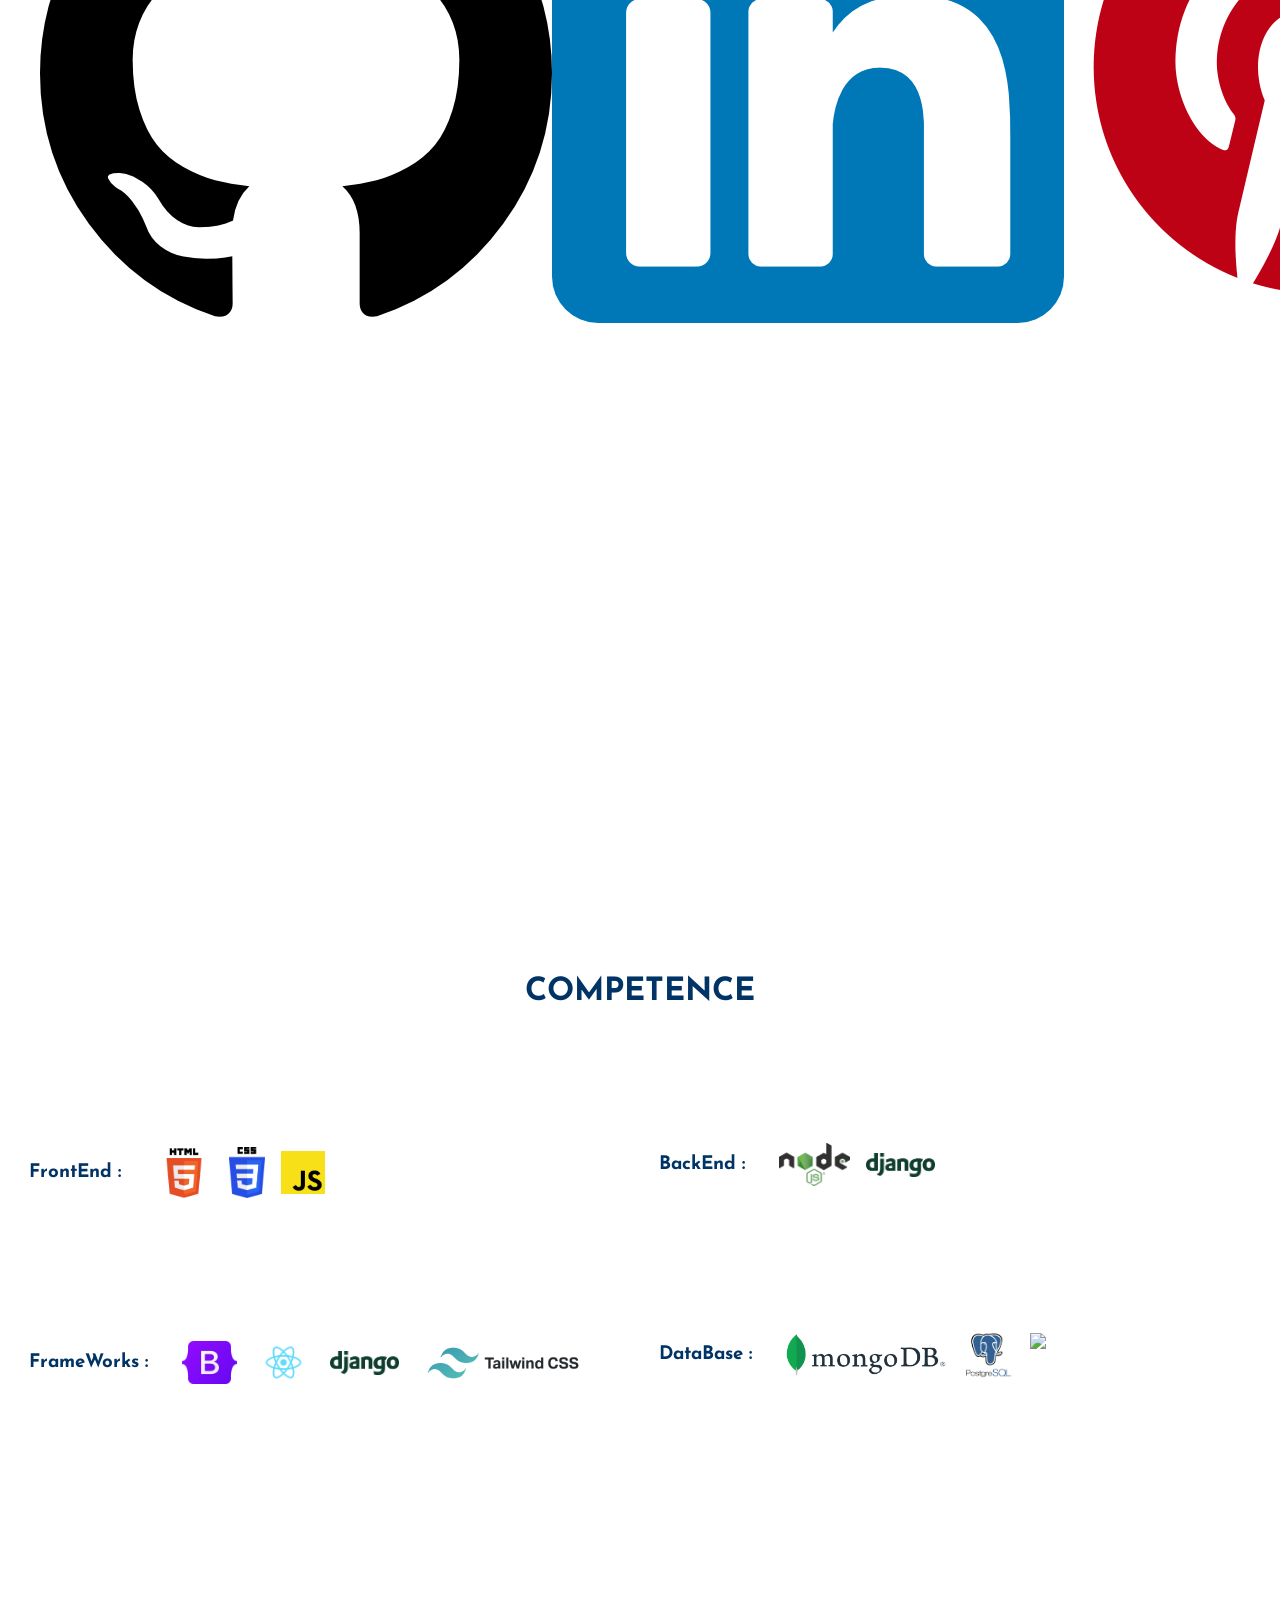
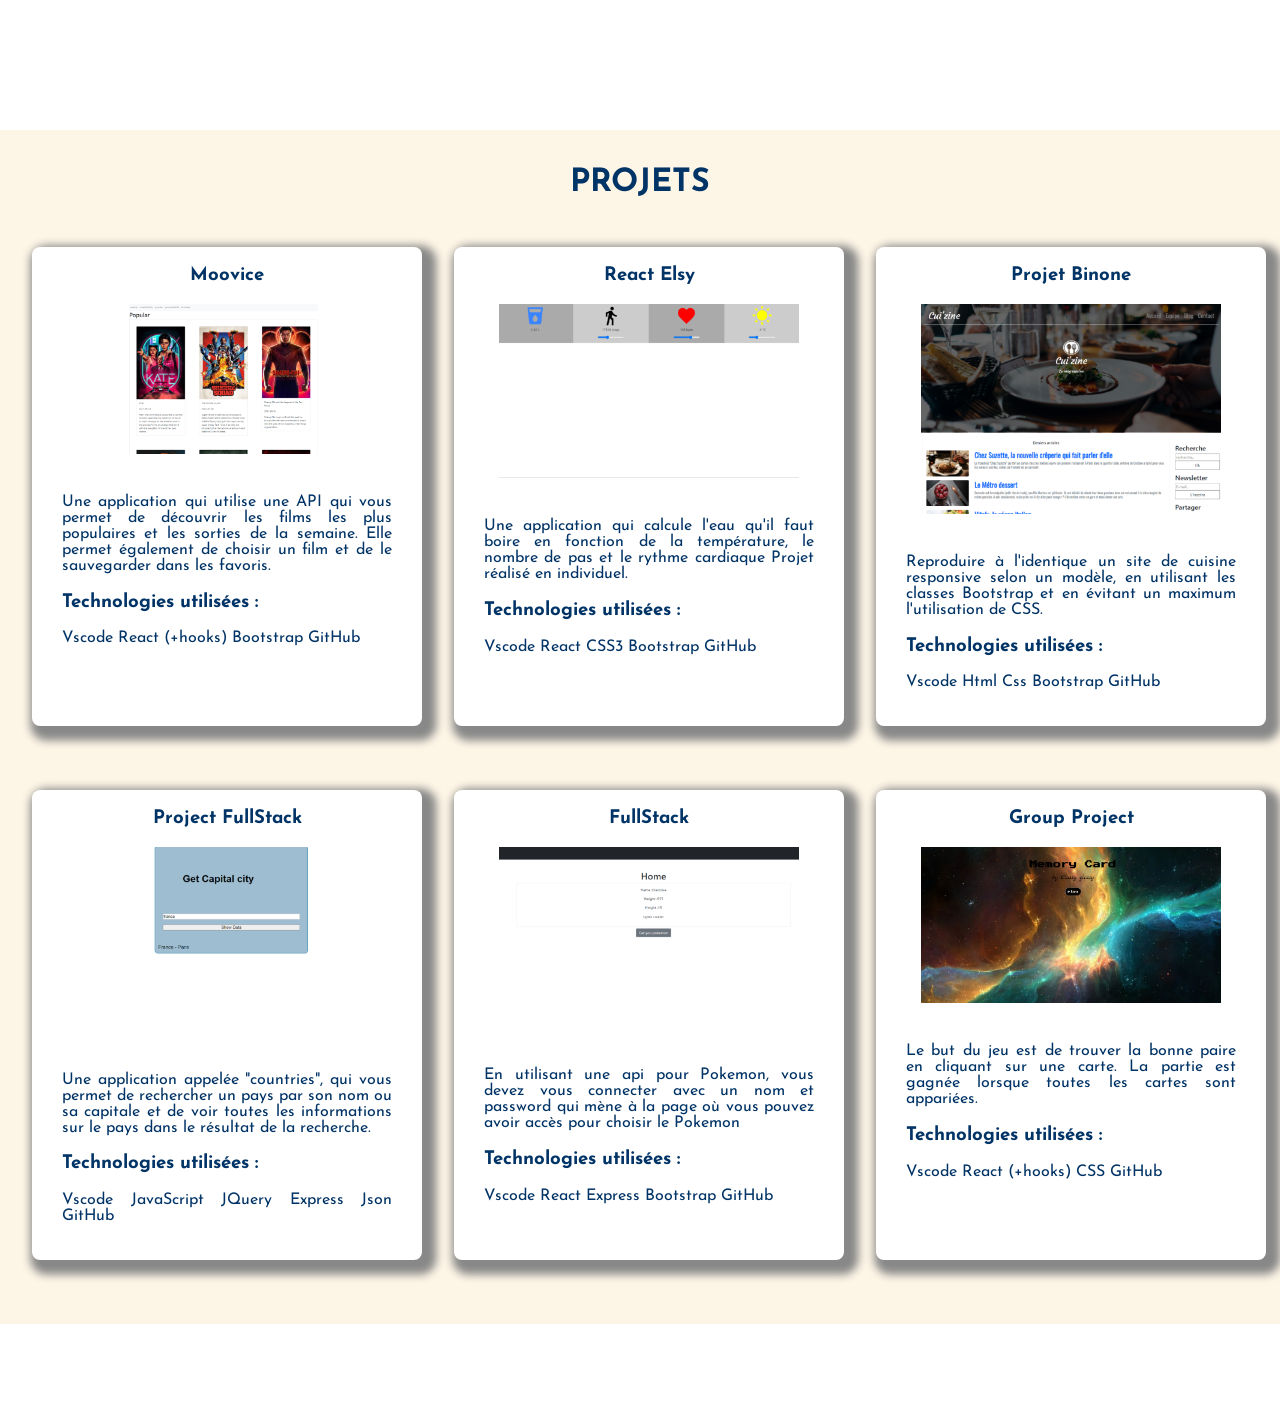
==== index.html @ b0899bab "minwidth reduced" ====
<!DOCTYPE html>
<html lang="fr">
<head>
    <meta charset="UTF-8">
    <meta http-equiv="X-UA-Compatible" content="IE=edge">
    <meta name="viewport" content="width=device-width, initial-scale=1.0">
    <title>Yangchen's portfolio</title>
    <!-- Primary Meta Tags -->
    <meta name="title" content="Tsering Yangchen | Developer, Designer" />
    <meta name="description"
    content="Développeuse web fullstack, Je suis capable de créer une application web, de la mise en place de la base de données et du serveur, jusqu’à la structure de l’interface client." />
    <meta name="keywords"
    content="Développeuse web fullstack, web designer, développeur web, designer, web, frontend développeur, front end, paris, france, tibetan  " />
    <meta http-equiv="Content-Type" content="text/html; charset=utf-8" />
    <meta name="language" content="French" />
    <meta name="author" content="Tsering yangchen" />
    <meta property="og:locale" content="fr" />
  <!-- Links -->
    <link rel="icon" type="image/x-icon" href="/img/logofinal.png">
    <link href="https://fonts.googleapis.com/css2?family=Poppins:wght@100;200;300;400;500;600;700;800;900&display=swap"
    rel="stylesheet">
    <link rel="stylesheet" media="screen and (min-width:769px)" href="style.css">
    <link rel="stylesheet" media="screen and (max-width:490px)" href="mobile.css">
    <link rel="icon" type="favicon-png" href="./logos/y.png">
</head>
<body>
    <div class="container" >

        <section class="profile">
            <div class="right blue">
                <h1>YANGCHEN</h1>   
                <img src="image/yangchen.jpg" alt="profilePicture" />
                <div class="">
                                          
                        <button class="button" onclick="location.href='image/YangchenCVEng.pdf'">CV English</button>
                        <button class="button" onclick="location.href='image/YangchenCVFR.pdf'">CV French</button> 
                </div>
            </div>
            <div class="left">
                <h1>TSERING</h1> 
                <p>Développeuse web fullstack, Je suis capable de créer une application web, de la mise en place de la base de données et du serveur, jusqu’à la structure de l’interface client. Je possède une sensibilité pour le design et parle anglais, français (B1) et tibétain (langue maternelle), anglais et hindi.
                <br /> 
                Si vous avez une opportunité pour moi, je ferai preuve de motivation, de ma capacité à travailler seule ou en groupe et de ma volonté de réussir dans les projets auxquels je m'investie.                    </p>
            </div>
        </section>

        <div class="competence blue">
            <h1>COMPETENCE</h1>
            <div class="flex">
                <div class="flexLeft">
                    <h3>FrontEnd : </h3>
                    <img src="logos/HTML5.png" class="logob">
                    <img src="logos/CSS3.png" class="logom">
                    <img src="logos/JavaScript.png" class="logos">              
                </div>
                <div class="flexRight">
                    <h3>BackEnd : </h3> 
                    <img src="logos/Node js.png" class="logos">
                    <img src="logos/django-logo.png" class="logo">
                </div>
            </div>
            <div class="flex">
                <div class="flexLeft">
                    <h3>FrameWorks : </h3>
                    <img src="logos/Bootstrap.png" class="logos">              
                    <img src="logos/React.png" class="logos">
                    <img src="logos/django-logo.png" class="logo">
                    <img src="logos/tailwind_logo.png" class="logoxl">
                </div>
                <div class="flexRight">
                    <h3>DataBase :</h3>
                    <img src="logos/MongoDB_Logo.png" class="logos">
                    <img src="logos/LogoPostgreSql.png" class="logob">
                    <img src="logos/Sqlite_banner.gif" class="logos">
                </div>
            </div>
        </div>
    
        <div class="projects blue">
            <h1>PROJETS</h1>
            <div class="row1 flex">
                <div class="card">
                    <h3>Moovice</h3>
                    <a href="https://github.com/yangchent/digitous_react/tree/master/chapter-6/moovice">
                        <img src="projects/moovice.png" >
                    </a>
                    <div class="cardText">
                        <p> Une application qui utilise une API qui vous permet de découvrir les films les plus populaires et les sorties de la semaine. Elle permet également de choisir un film et de le sauvegarder dans les favoris.
                        <h3>Technologies utilisées :</h3>  Vscode React (+hooks) Bootstrap GitHub</p>
                    </div>
                </div >
                <div class="card">
                    <h3>React Elsy</h3>
                    <a href="https://github.com/yangchent/digitous_react/tree/master/Elsy">
                        <img src="projects/Elsy.png">
                    </a>
                    <div class="cardText">
                        <p>Une application qui calcule l'eau qu'il faut boire en fonction de la température, le nombre de pas et le rythme cardiaque
                        Projet réalisé en individuel.
                        <h3>Technologies utilisées :</h3>Vscode React CSS3 Bootstrap GitHub </p>
                    </div>
                </div>
                <div class="card">
                    <h3>Projet Binone</h3>
                    <a href="https://github.com/yangchent/konexio-Cuisine">
                        <img src="projects/cuizine.png">
                    </a>
                    <div class="cardText">
                        <p> Reproduire à l'identique un site de cuisine responsive selon un modèle, en utilisant les classes Bootstrap et en évitant un maximum l'utilisation de CSS.
                        <h3>Technologies utilisées :</h3> Vscode Html Css Bootstrap GitHub
                        </p>
                    </div>
                </div>
            </div>
            <div class="row1 flex">
                <div class="card">
                    <h3>Project FullStack</h3>
                    <a href="https://github.com/yangchent/digitous_react/tree/master/chapter_05/countries">
                        <img src="projects/fullstack.png" >
                    </a>
                    <div class="cardText">
                        <p> Une application appelée "countries", qui vous permet de rechercher un pays par son nom ou sa capitale et de voir toutes les informations sur le pays dans le résultat de la recherche.
                        <h3>Technologies utilisées :</h3>Vscode JavaScript JQuery Express Json GitHub </p>
                    </div>
                </div >
                <div class="card">
                    <h3>FullStack</h3>
                    <a href="https://github.com/yangchent/digitous_react/tree/master/poke-context">
                        <img src="projects/pokemon.png" >
                    </a>
                    <div class="cardText">
                        <p> En utilisant une api pour Pokemon, vous devez vous connecter avec un nom et password qui mène à la page où vous pouvez avoir accès pour choisir le Pokemon<h3>Technologies utilisées :</h3>Vscode React Express Bootstrap GitHub </p>
                    </div>
                </div>
                <div class="card">
                    <h3>Group Project</h3>
                    <a href="https://github.com/yangchent/MemoryGame">
                        <img src="projects/g1a.png">
                    </a>
                    <div class="cardText">
                        <p> Le but du jeu est de trouver la bonne paire en cliquant sur une carte. La partie est gagnée lorsque toutes les cartes sont appariées.
                        <h3>Technologies utilisées :</h3> Vscode React (+hooks) CSS GitHub</p>
                
                    </div>  
                </div>
            </div>
        </div>
        <footer>
            <ul class="flex">
                <li><a href="https://github.com/yangchent" ><img src="logos/gitHub.png" class="logoFooter"></a></li>
                <li><a href="https://www.linkedin.com/in/tyangchen/" ><img src="logos/Linkedin.png" class="logoFooter"></a></li>
                <li><a href="https://www.pinterest.fr/gyachungriom/_saved/" ><img src="logos/Pinterest.png" class="logoFooter"></a></li>
                <li><a href="https://www.youtube.com/channel/UCDO0JijqJvPrCVNKleCG0oA" ><img src="logos/youtube.png" class="logoFooter"></a></li>
            </ul>
        </footer>   
    </div> 
</body>
</html>
---- style.css ----
@import url('https://fonts.googleapis.com/css2?family=Josefin+Sans&display=swap');

body{
    margin: 0;
    font-family: 'Josefin Sans', sans-serif;
}
.blue{
    color:#003366;
}
.flex{
    display: flex;
}
/*Main container*/
.container{
   padding: 0;
} 
section h1{
    font-size: 3.8em;
}
/*page head*/
.profile{
    min-height: 100vh;
    display: flex;
    justify-content: center;
} 
/* yangchen */
.right{
    padding: 30px 0 30px 0;
    width: 50%;
    background: #fdf5e6;
    text-align: end;
}
.profile img{
    margin:4em 0 3em 6em;
    position: relative;
    right: 200px;
    width:142px;
    height:150px;
    border-radius: 80px; 
    border-radius: 999px;
    box-shadow: 
    rgba(78, 77, 77, 0.287) 0px 54px 55px,  
    rgba(68, 67, 67, 0.109) 0px -12px 30px,  
    rgba(0, 0, 0, 0.12) 0px 4px 6px, 
    rgba(0, 0, 0, 0.185) 0px 12px 13px, 
    rgba(0, 0, 0, 0.20) 0px -3px 5px;
}
button{
    margin-right: 1em;
    padding: 0.5em;
    background-color: #fdf5e6;
    color:#003366;
    border-radius: .5em;
    border-color: #003366;
    position: relative;
    right: 150px;
    cursor: pointer;
}
.button:hover {
    background-color: #003366;
    color:#fdf5e6;
}
/*tsering*/
.left{
    padding: 30px 0 30px 0;
    color: #fdf5e6;
    width: 50%;
    background: #003366;
}
.left p{
    margin:4em 0 3em 6em;
    padding: 3em;
    line-height: 1.8em;
}  

/*competences content*/
.competence{
    margin: 50px 5px 50px 5px;
    padding: 5px;
    text-align: center;
    min-height: 80vh;
}
.competence h3{
    padding: 1em;

}
.flexLeft{
    display: flex;
    align-items: center;
    padding: 6em 0 0 0;
    width:50%;
}
.flexRight{
    display: flex;
    align-items: center;
    padding: 5em 0 0 0;
    width:50%;
}
.logo{
    padding-left: 1em;
    height: 1.5em;
}
.logos{
    padding-left: 1em;
    height: 2.7em;
}
.logom{
    padding-left: 1em;
    height: 3.2em
}
.logob{
    padding-left: 1em;
    height: 3.6em;
}
.logoxl{
    padding-left: 1em;
    height:5.5em;
}
/*Projects*/
.projects{
    padding: 1em;
    text-align: center;
    margin-bottom: 6em;
    background: #fdf5e6;
}
.row1{
  margin: 2em 0;
}
.card{
    width: 400px;
    box-shadow: .4em .4em .5em .5em #888888;
    margin: 1em;
    border-radius: 8px;
    background: #fff;
}
.card img{
    width: 300px;
}
.cardText{
    width: 330px;
    padding: 20px;
    text-align: justify;
    margin: 0 10px;
}
span{
    font-weight: bold;
    line-break: auto ;
}
/*footer*/
footer {
    position: fixed;
    bottom: 0;
    width: 100%;
    background-color:#fff;
    color: white;
  }
---- mobile.css ----
@import url('https://fonts.googleapis.com/css2?family=Josefin+Sans&display=swap');

body{
    margin: 0;
    font-family: 'Josefin Sans', sans-serif;
    font-size: small;
}
.blue{
    color:#003366;
}
.flex{
    display: flex;
}
.center{
    display: flex;
    justify-content: center;
}
/*Main container*/
.container{
   padding: 0;
} 
h1{
    font-size: 1.6em;
}
/*page head*/
.profile{
    min-height: 100vh;
    display: flex;
} 
/* yangchen */
.right{
    width: 50%;
    background: #fdf5e6;
    text-align: end;
}
.profile img{
    display:flex;
    justify-content: center;
    margin-bottom: 2em;
    width:125px;
    height:130px;
    border-radius: 80px; 
    border-radius: 999px;
    box-shadow: 
    rgba(78, 77, 77, 0.287) 0px 54px 55px,  
    rgba(68, 67, 67, 0.109) 0px -12px 30px,  
    rgba(0, 0, 0, 0.12) 0px 4px 6px, 
    rgba(0, 0, 0, 0.185) 0px 12px 13px, 
    rgba(0, 0, 0, 0.20) 0px -3px 5px;
}
button{
    margin: .5em;
    padding: 0.5em;
    background-color: #fdf5e6;
    color:#003366;
    border-radius: .5em;
    border-color: #003366;
    position: relative;
    cursor: pointer;
}
.button:hover {
    background-color: #003366;
    color:#fdf5e6;
}
/*tsering*/
.left{
    color: #fdf5e6;
    width: 50%;
    background: #003366;
}
.left p{
    margin:1em;
    padding: .5em;
    line-height: 1.8em;
}  

/*competences content*/
.competence{
    margin: 1em 0.5em;
    padding: 0.2em;
    text-align: center;
    min-height: 80vh;
}
.competence h3{
    padding: 1em;
}
.flexLeft{
    padding: 1em 0 0 0;
}
.flexRight{
    padding: 1em 0 0 0;   
}
.logoFooter{
    padding-left: 1em;
    height: 1.5em;
}
.logo{
    padding-left:  0.5em;
    height: 1.3em;
}
.logos{
    padding-left:  0.5em;
    height: 1.9em;
}
.logom{
    padding-left: 0.5em;
    height: 2em
}
.logob{
    padding-left: 0.5em;
    height: 2.8em;
}
.logoxl{
    padding-left: 0.5em;
    height:5em;
}
/*Projects*/
.projects{
    text-align: center;
    margin-bottom: 1.5em;
    padding: .5em;
    background: #fdf5e6;
}
.row1{
  margin: 1em 0;
  flex-direction: column;
}
.card{
    width: 300px;
    box-shadow: .3em .3em .2em .2em #888888;
    margin: 0.6em;
    border-radius: 1em;
    background: #fff;
}
.card img{
    width: 250px;
}
.cardText{
    width: 260px;
    padding: 20px;
    text-align: justify;
    margin: 0 10px;
}
span{
    font-weight: bold;
    line-break: auto ;
}
/*footer*/
footer {
    position: fixed;
    bottom: 0;
    width: 100%;
    background-color:#fff;
    color: white;
  }
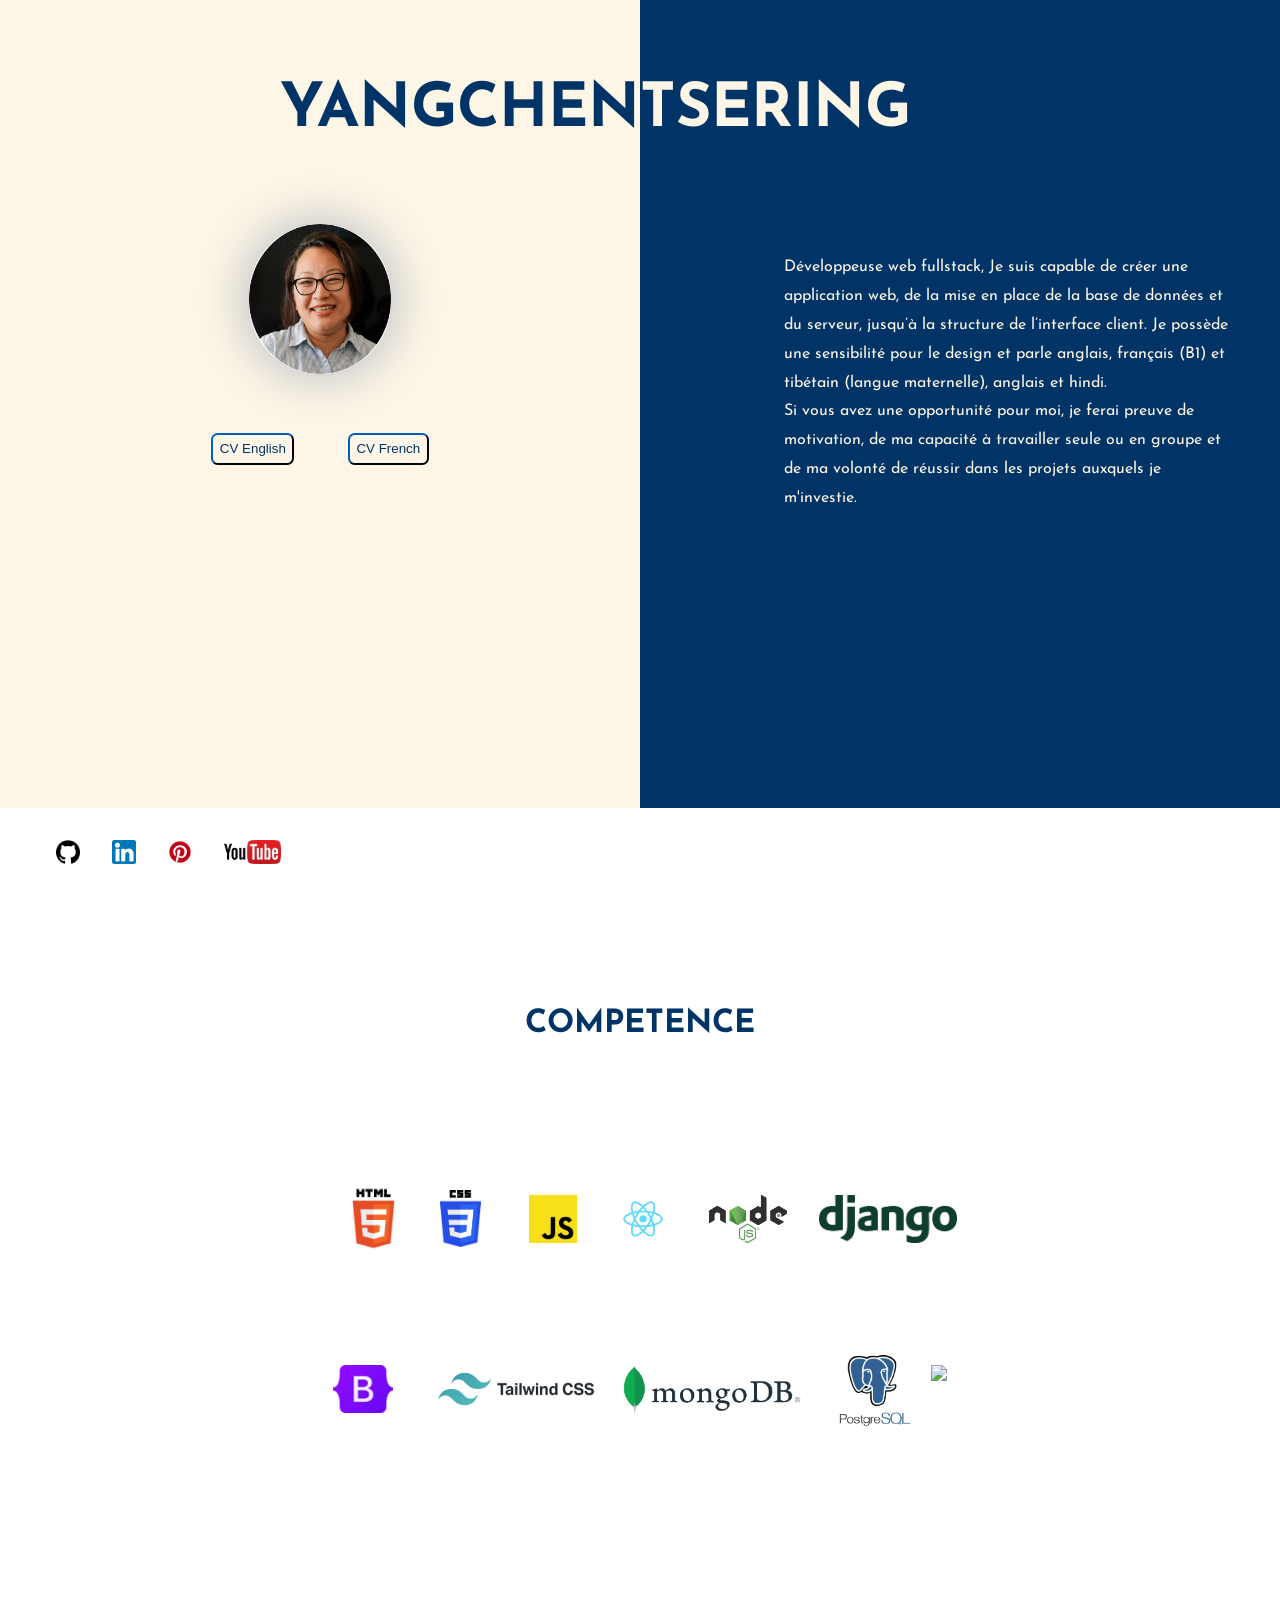
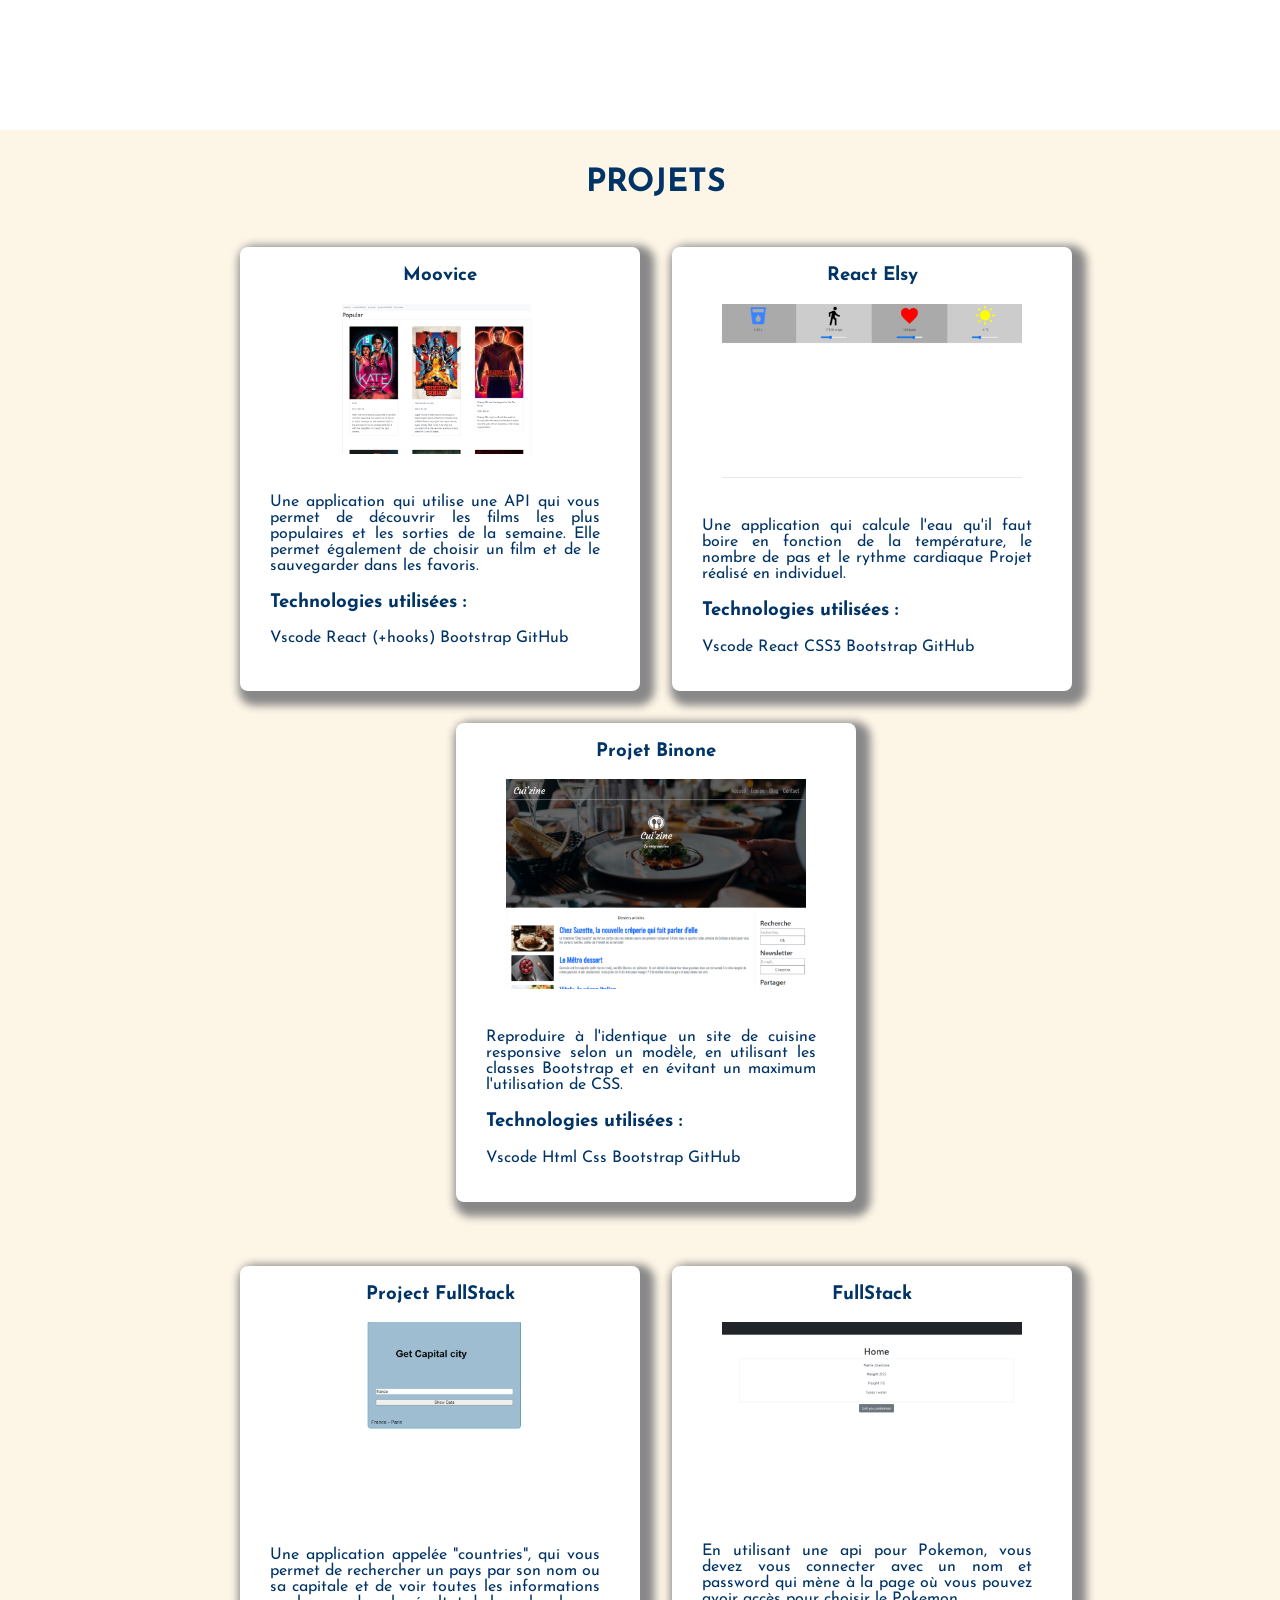
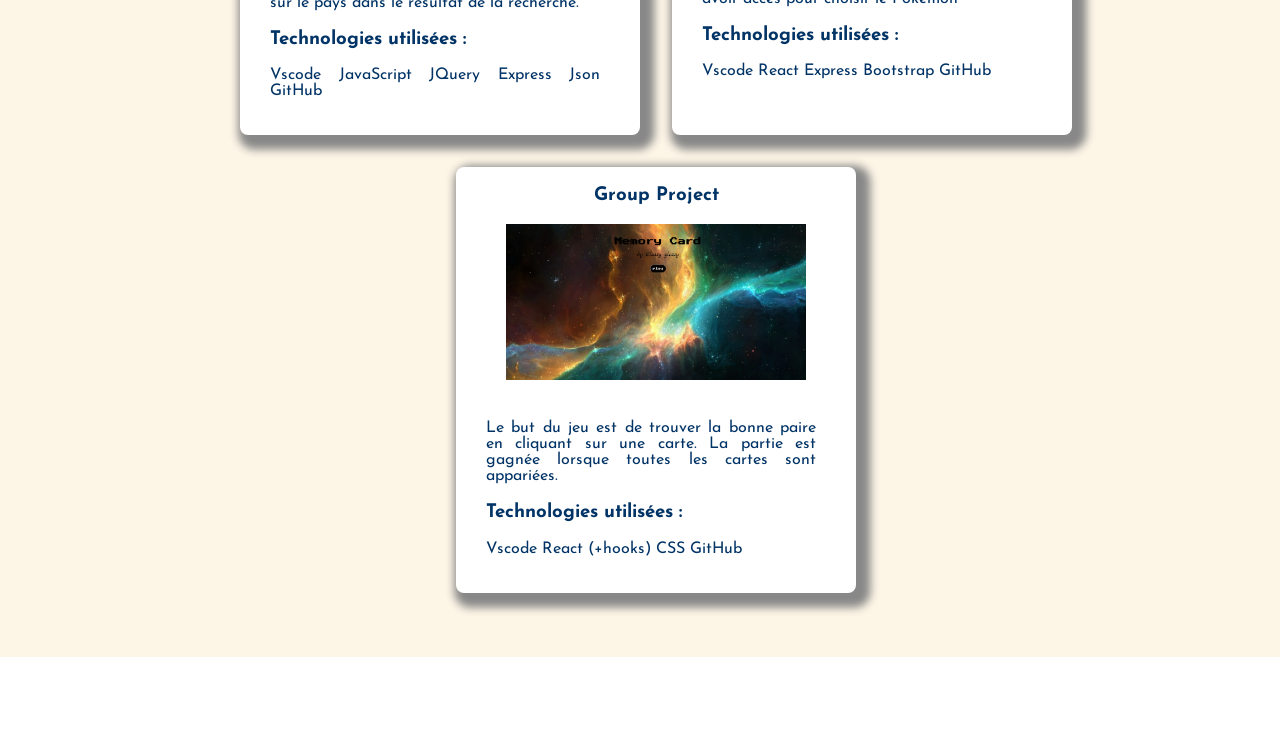
==== commit 13467b0c: "tablet css added and updates on alignments" ====
--- a/index.html
+++ b/index.html
@@ -19,8 +19,10 @@
     <link rel="icon" type="image/x-icon" href="/img/logofinal.png">
     <link href="https://fonts.googleapis.com/css2?family=Poppins:wght@100;200;300;400;500;600;700;800;900&display=swap"
     rel="stylesheet">
-    <link rel="stylesheet" media="screen and (min-width:769px)" href="style.css">
+    <link rel="stylesheet" media="screen and (min-width:767px)" href="style.css">
+    <link rel="stylesheet" media="screen and (max-width:767px)" href="tablet.css">
     <link rel="stylesheet" media="screen and (max-width:490px)" href="mobile.css">
+    
     <link rel="icon" type="favicon-png" href="./logos/y.png">
 </head>
 <body>
@@ -28,9 +30,11 @@
 
         <section class="profile">
             <div class="right blue">
-                <h1>YANGCHEN</h1>   
+                <h1>YANGCHEN</h1>  
+                <div class="center">
                 <img src="image/yangchen.jpg" alt="profilePicture" />
-                <div class="">
+                </div> 
+                <div class="center">
                                           
                         <button class="button" onclick="location.href='image/YangchenCVEng.pdf'">CV English</button>
                         <button class="button" onclick="location.href='image/YangchenCVFR.pdf'">CV French</button> 
@@ -46,33 +50,22 @@
 
         <div class="competence blue">
             <h1>COMPETENCE</h1>
-            <div class="flex">
-                <div class="flexLeft">
-                    <h3>FrontEnd : </h3>
-                    <img src="logos/HTML5.png" class="logob">
-                    <img src="logos/CSS3.png" class="logom">
-                    <img src="logos/JavaScript.png" class="logos">              
-                </div>
-                <div class="flexRight">
-                    <h3>BackEnd : </h3> 
-                    <img src="logos/Node js.png" class="logos">
-                    <img src="logos/django-logo.png" class="logo">
-                </div>
+
+            <div class="flexitems center">
+                <img src="logos/HTML5.png" class="logob">
+                <img src="logos/CSS3.png" class="logocss">
+                <img src="logos/JavaScript.png" class="logos">       
+                <img src="logos/React.png" class="logos">
+                <img src="logos/Node js.png" class="logos">
+                <img src="logos/django-logo.png" class="logodjango">
             </div>
-            <div class="flex">
-                <div class="flexLeft">
-                    <h3>FrameWorks : </h3>
-                    <img src="logos/Bootstrap.png" class="logos">              
-                    <img src="logos/React.png" class="logos">
-                    <img src="logos/django-logo.png" class="logo">
-                    <img src="logos/tailwind_logo.png" class="logoxl">
-                </div>
-                <div class="flexRight">
-                    <h3>DataBase :</h3>
-                    <img src="logos/MongoDB_Logo.png" class="logos">
-                    <img src="logos/LogoPostgreSql.png" class="logob">
-                    <img src="logos/Sqlite_banner.gif" class="logos">
-                </div>
+
+            <div class="flexitems center">
+                <img src="logos/Bootstrap.png" class="logos">              
+                <img src="logos/tailwind_logo.png" class="logoxl">
+                <img src="logos/MongoDB_Logo.png" class="logos">
+                <img src="logos/LogoPostgreSql.png" class="logoxl">
+                <img src="logos/Sqlite_banner.gif" class="logos">
             </div>
         </div>
     
--- a/style.css
+++ b/style.css
@@ -9,6 +9,10 @@
 }
 .flex{
     display: flex;
+}
+.center{
+    display: flex;
+    justify-content: center;
 }
 /*Main container*/
 .container{
@@ -31,29 +35,21 @@
     text-align: end;
 }
 .profile img{
-    margin:4em 0 3em 6em;
-    position: relative;
-    right: 200px;
+    margin:2em;
     width:142px;
     height:150px;
     border-radius: 80px; 
     border-radius: 999px;
-    box-shadow: 
-    rgba(78, 77, 77, 0.287) 0px 54px 55px,  
-    rgba(68, 67, 67, 0.109) 0px -12px 30px,  
-    rgba(0, 0, 0, 0.12) 0px 4px 6px, 
-    rgba(0, 0, 0, 0.185) 0px 12px 13px, 
-    rgba(0, 0, 0, 0.20) 0px -3px 5px;
+    box-shadow: 0 0 50px #adb5bd;
 }
 button{
-    margin-right: 1em;
+    margin: 2em;
     padding: 0.5em;
     background-color: #fdf5e6;
     color:#003366;
     border-radius: .5em;
     border-color: #003366;
     position: relative;
-    right: 150px;
     cursor: pointer;
 }
 .button:hover {
@@ -80,44 +76,42 @@
     text-align: center;
     min-height: 80vh;
 }
-.competence h3{
+.competence h1{
     padding: 1em;
+}
+.flexitems{
+    padding-top: 4rem;
+    align-items: center;
+ }
 
+.logodjango{
+    padding-left: 1em;
+    height: 3em;
 }
-.flexLeft{
-    display: flex;
-    align-items: center;
-    padding: 6em 0 0 0;
-    width:50%;
-}
-.flexRight{
-    display: flex;
-    align-items: center;
-    padding: 5em 0 0 0;
-    width:50%;
-}
-.logo{
-    padding-left: 1em;
+.logoFooter{
+    margin: 1em;
     height: 1.5em;
 }
 .logos{
-    padding-left: 1em;
-    height: 2.7em;
+    margin: 1em;
+    height: 3em;
 }
-.logom{
-    padding-left: 1em;
-    height: 3.2em
+.logocss{
+    margin: 2em;
+    height: 3.6em;
 }
 .logob{
     padding-left: 1em;
-    height: 3.6em;
+    height: 4.3em;
 }
 .logoxl{
-    padding-left: 1em;
-    height:5.5em;
+    margin-left: 1em;
+    height:5.7em;
 }
+
 /*Projects*/
 .projects{
+    width: 100%;
     padding: 1em;
     text-align: center;
     margin-bottom: 6em;
@@ -125,6 +119,8 @@
 }
 .row1{
   margin: 2em 0;
+  justify-content: center;
+  flex-wrap: wrap;
 }
 .card{
     width: 400px;
--- a/tablet.css
+++ b/tablet.css
@@ -0,0 +1,150 @@
+@import url('https://fonts.googleapis.com/css2?family=Josefin+Sans&display=swap');
+
+body{
+    margin: 0;
+    font-family: 'Josefin Sans', sans-serif;
+    font-size: small;
+}
+.blue{
+    color:#003366;
+}
+.flex{
+    display: flex;
+}
+.center{
+    display: flex;
+    justify-content: center;
+    left: auto;
+    right:auto;
+}
+/*Main container*/
+.container{
+   padding: 0;
+} 
+h1{
+    font-size: 1.6em;
+}
+/*page head*/
+.profile{
+    min-height: 100vh;
+    display: flex;
+} 
+/* yangchen */
+.right{
+    width: 50%;
+    background: #fdf5e6;
+    text-align: end;
+}
+.profile img{
+    margin: 3em 0;
+    width:125px;
+    height:130px;
+    border-radius: 80px; 
+    border-radius: 999px;
+    box-shadow: 0 0 50px #adb5bd;
+}
+button{
+    margin: .5em;
+    padding: 0.5em;
+    background-color: #fdf5e6;
+    color:#003366;
+    border-radius: .5em;
+    border-color: #003366;
+    position: relative;
+    cursor: pointer;
+}
+.button:hover {
+    background-color: #003366;
+    color:#fdf5e6;
+}
+/*tsering*/
+.left{
+    color: #fdf5e6;
+    width: 50%;
+    background: #003366;
+}
+.left p{
+    margin:1em;
+    padding: .5em;
+    line-height: 1.8em;
+}  
+
+/*competences content*/
+.competence{
+    margin: 1em 0.5em;
+    padding: 0.2em;
+    text-align: center;
+    min-height: 80vh;
+}
+.competence h1{
+    padding: 2em;
+}
+.flexitems{
+   padding-top: 2rem;
+   align-items: center;
+}
+
+.logoFooter{
+    padding-left: 1em;
+    height: 1.5em;
+}
+.logodjango{
+    padding-left:  1em;
+    height: 2.5em;
+}
+.logos{
+    padding-left:  1em;
+    height: 3em;
+}
+.logocss{
+    padding-left: 1.4em;
+    height: 3.6em;
+}
+.logob{
+    padding-left: 1em;
+    height: 4em;
+}
+.logoxl{
+    padding-left: 1em;
+    height:5.6em;
+}
+/*Projects*/
+.projects{
+    text-align: center;
+    margin-bottom: 1.5em;
+    padding: .5em;
+    background: #fdf5e6; 
+}
+.row1{
+    margin: 2em 0;
+    justify-content: center;
+    flex-wrap: wrap;
+  }
+.card{
+    width: 300px;
+    box-shadow: .3em .3em .2em .2em #888888;
+    margin: 0.6em;
+    border-radius: 1em;
+    background: #fff;
+}
+.card img{
+    width: 250px;
+}
+.cardText{
+    width: 260px;
+    padding: 20px;
+    text-align: justify;
+    margin: 0 10px;
+}
+span{
+    font-weight: bold;
+    line-break: auto ;
+}
+/*footer*/
+footer {
+    position: fixed;
+    bottom: 0;
+    width: 100%;
+    background-color:#fff;
+    color: white;
+  }
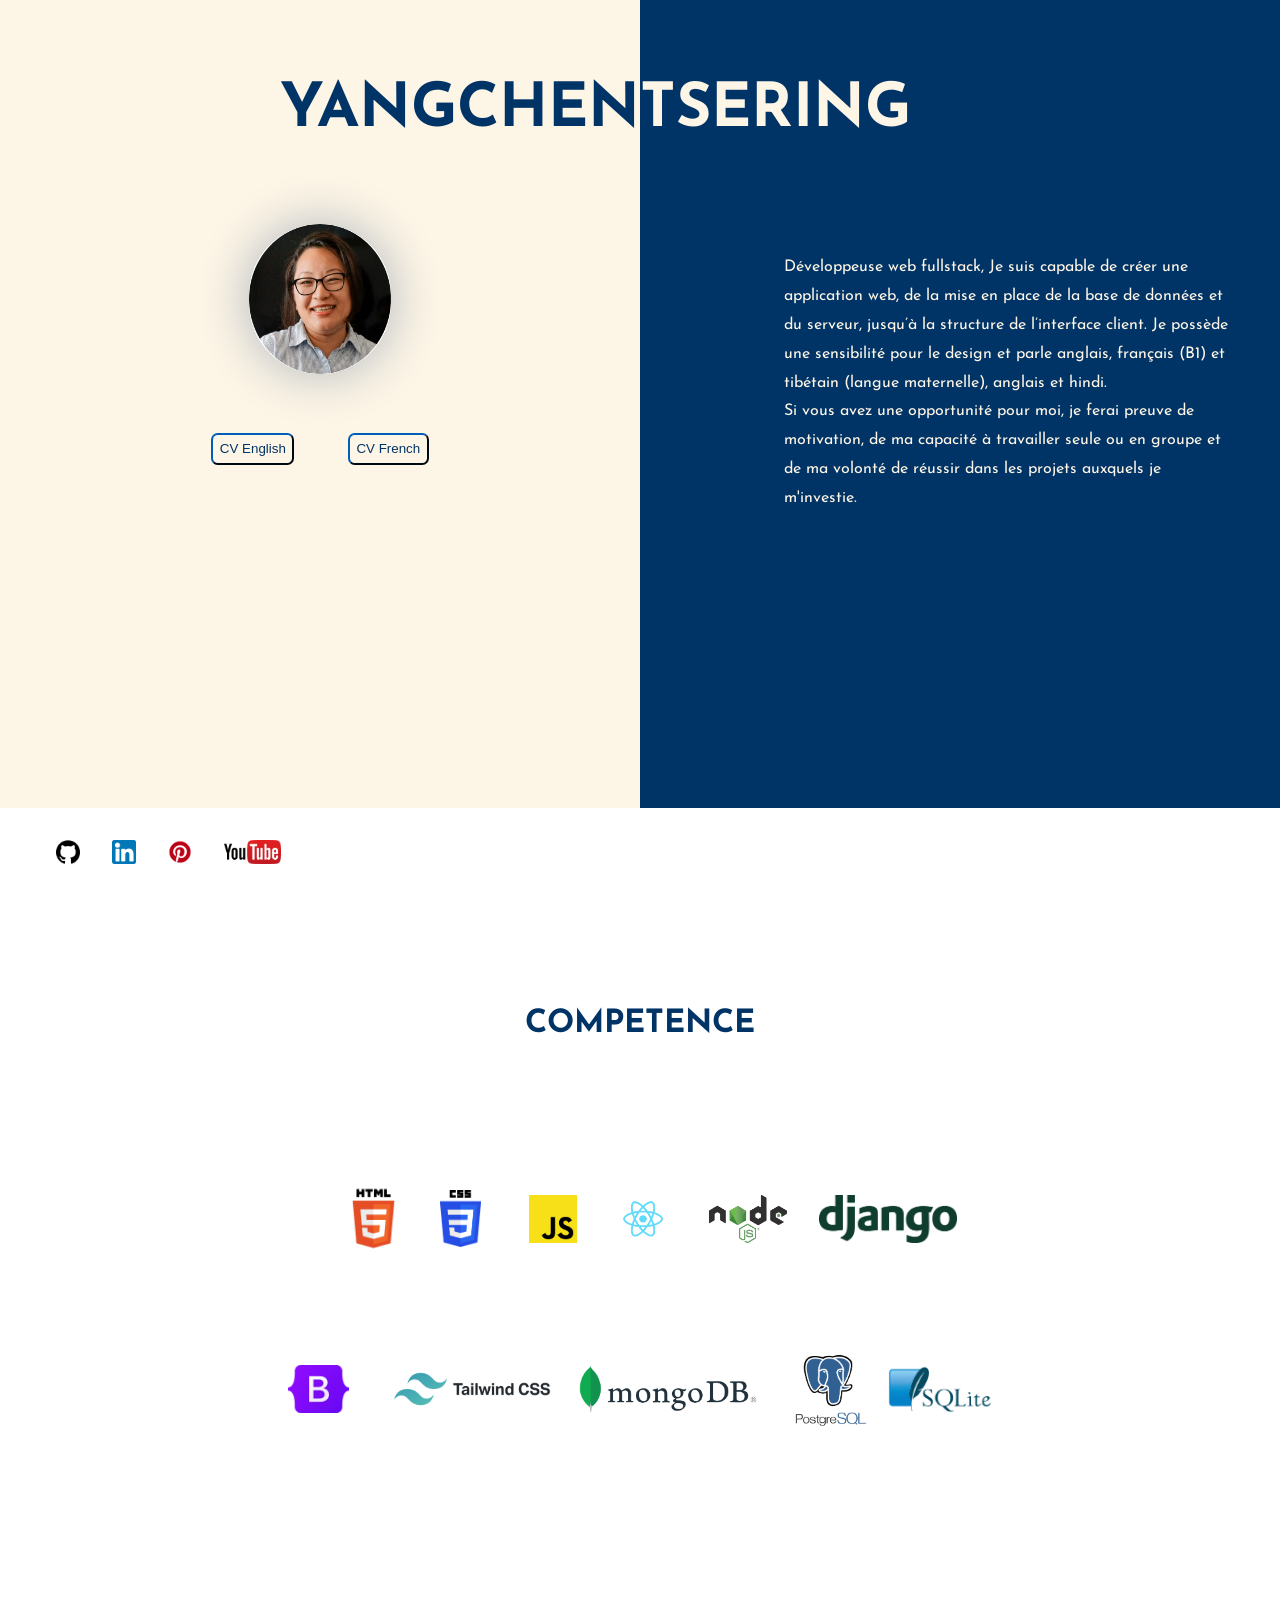
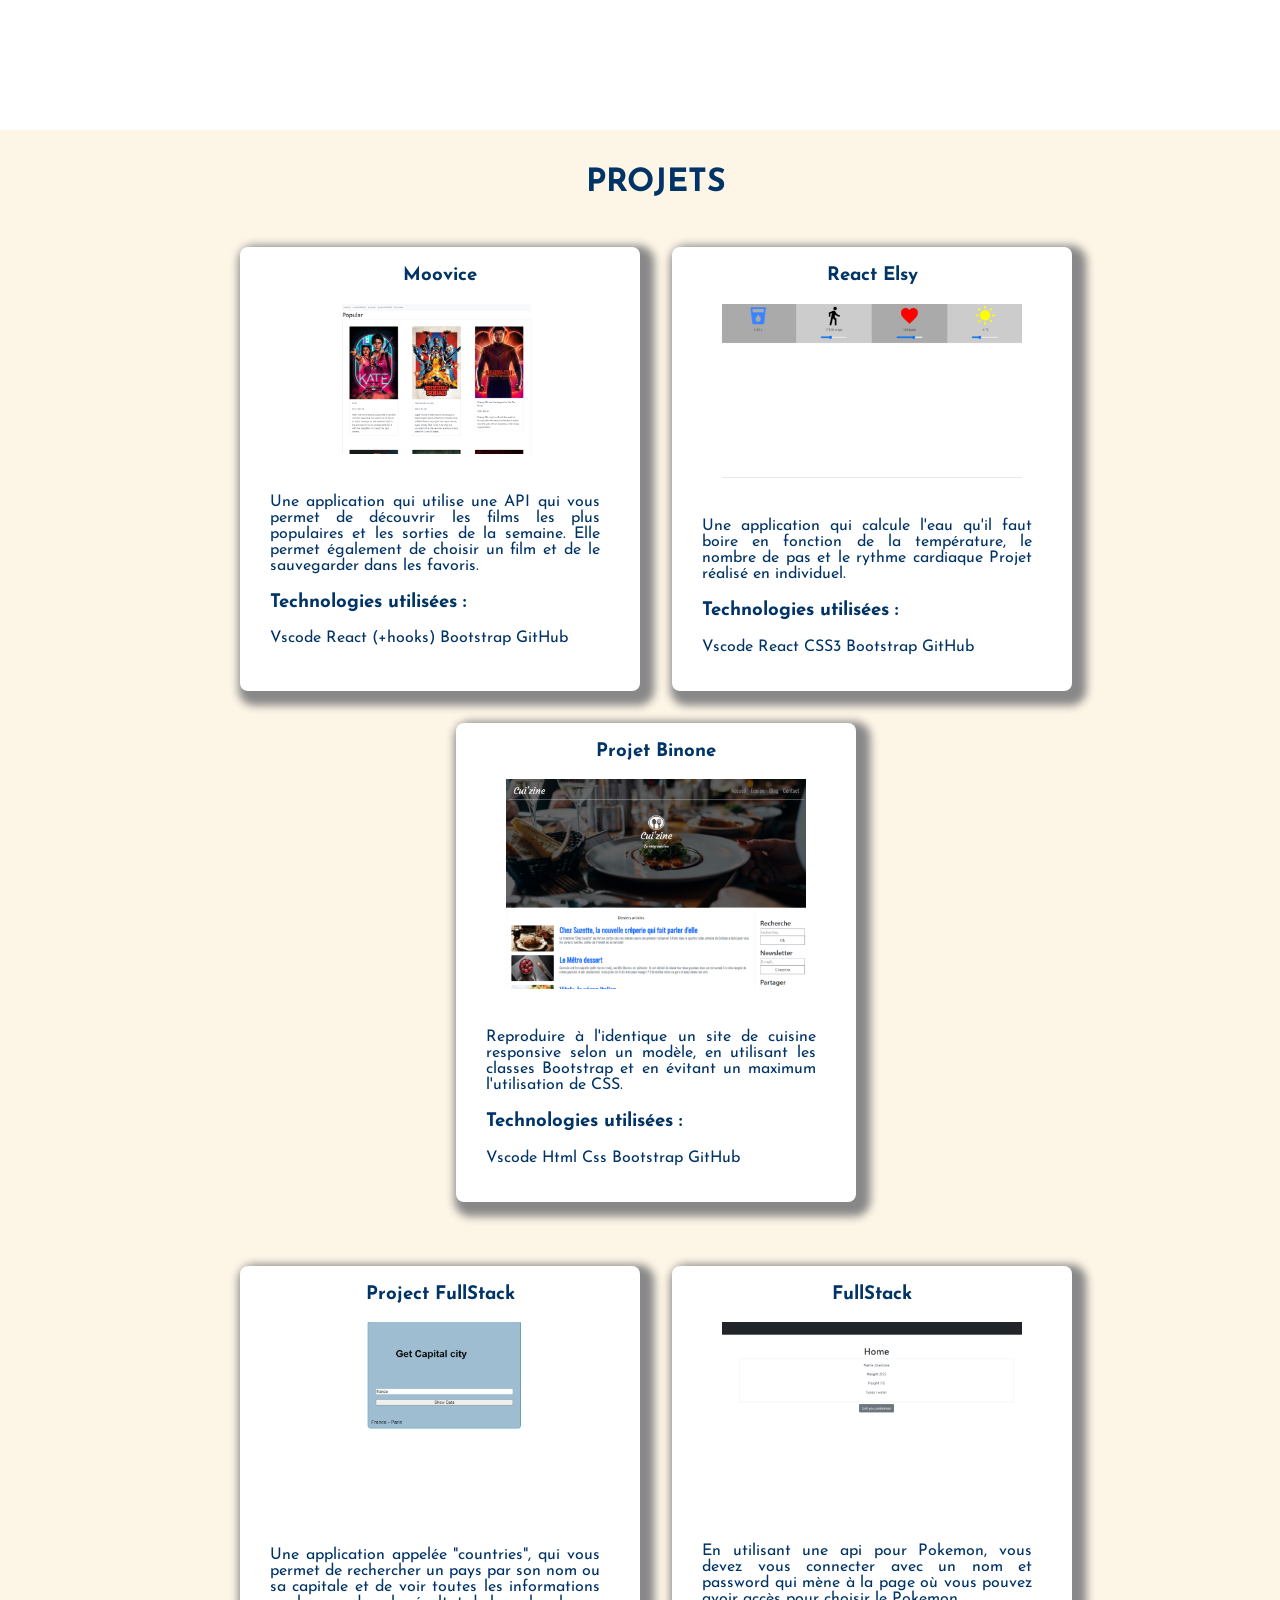
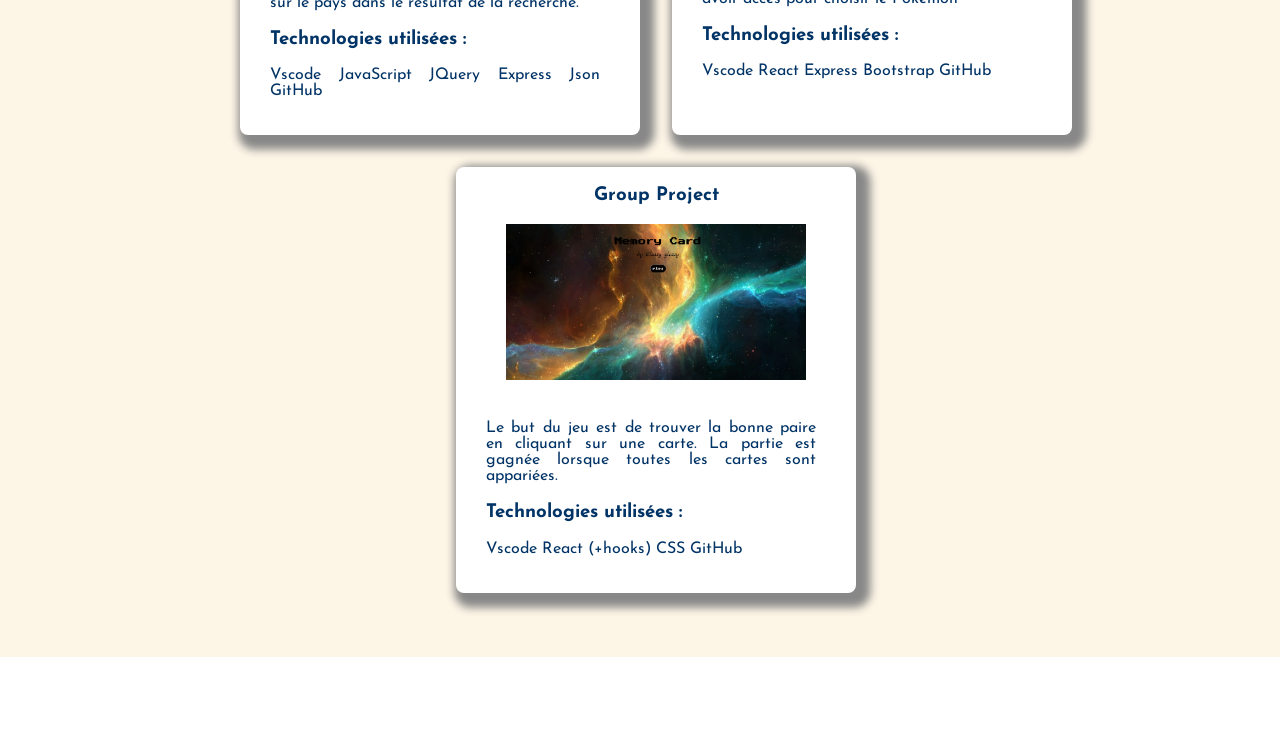
==== commit 020d52f2: "sqlite logo fixed" ====
--- a/index.html
+++ b/index.html
@@ -65,7 +65,7 @@
                 <img src="logos/tailwind_logo.png" class="logoxl">
                 <img src="logos/MongoDB_Logo.png" class="logos">
                 <img src="logos/LogoPostgreSql.png" class="logoxl">
-                <img src="logos/Sqlite_banner.gif" class="logos">
+                <img src="logos/sqlite_banner.gif" class="logos">
             </div>
         </div>
     
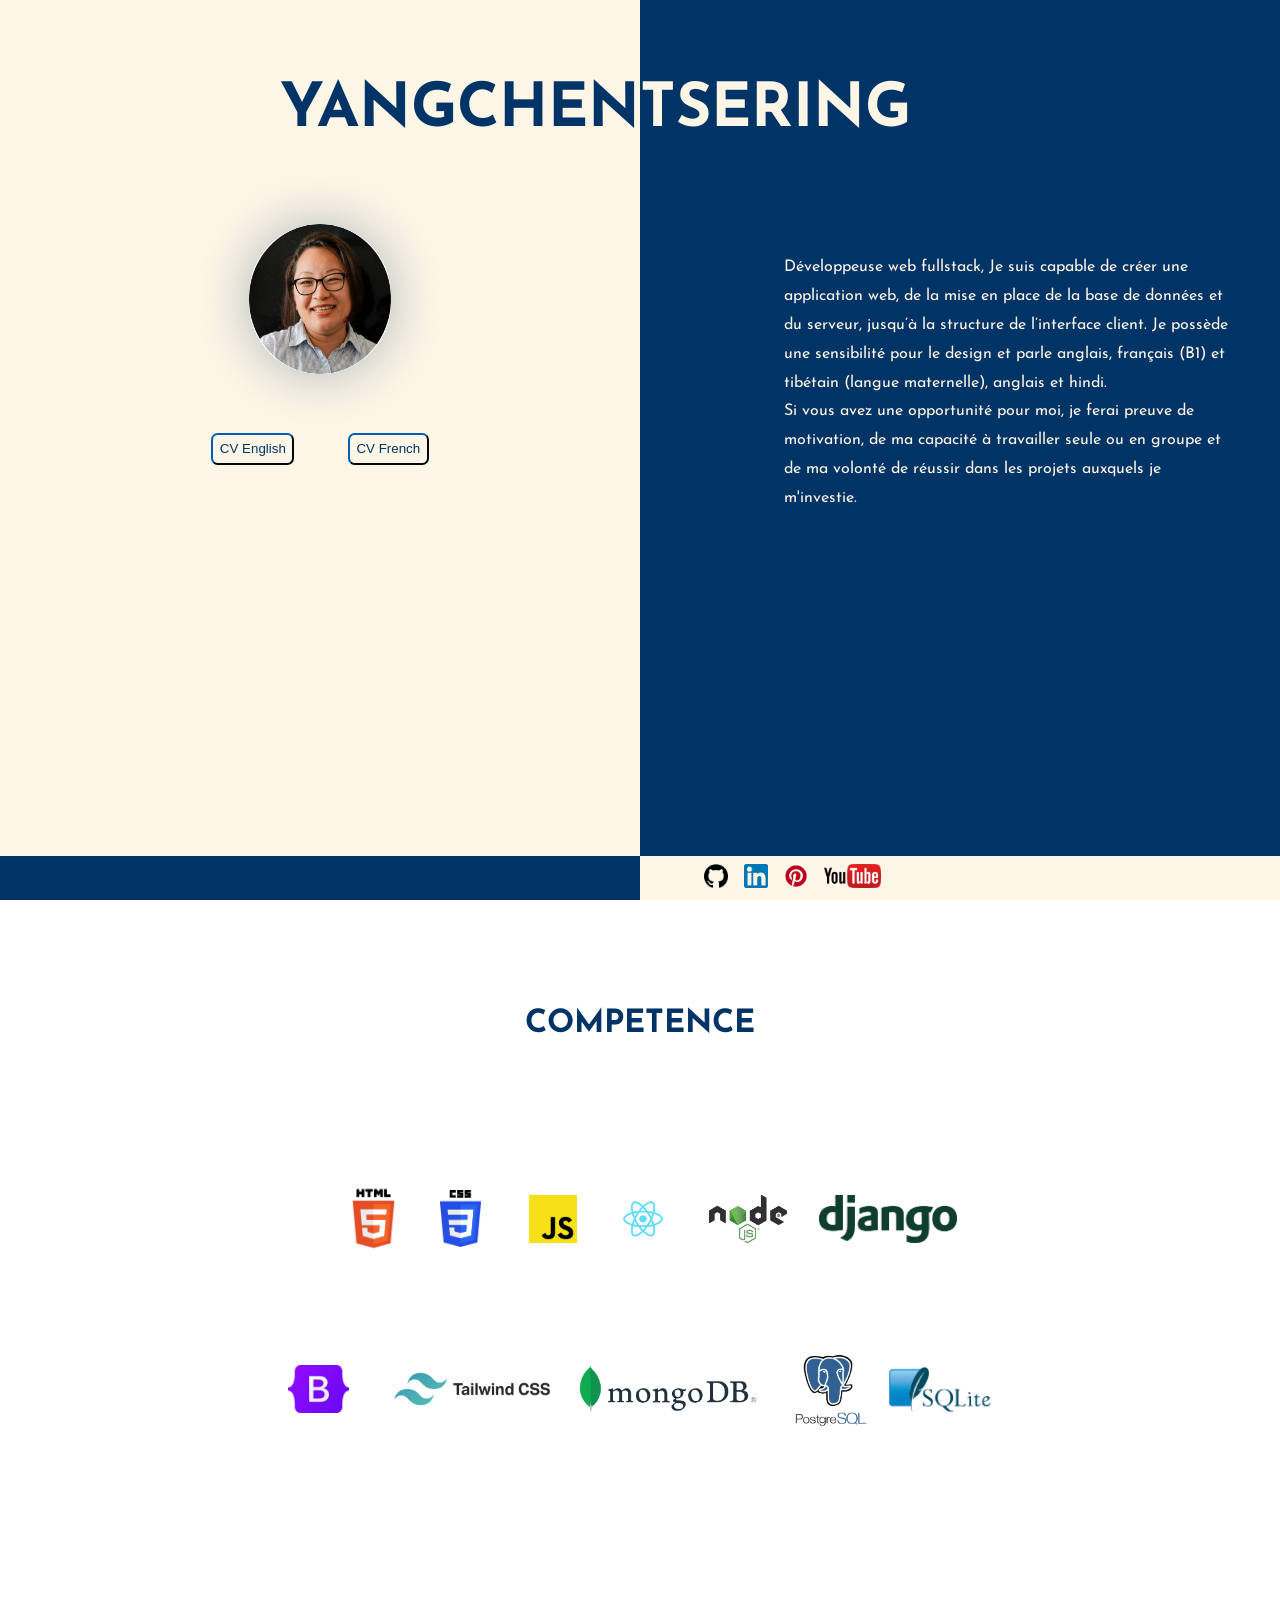
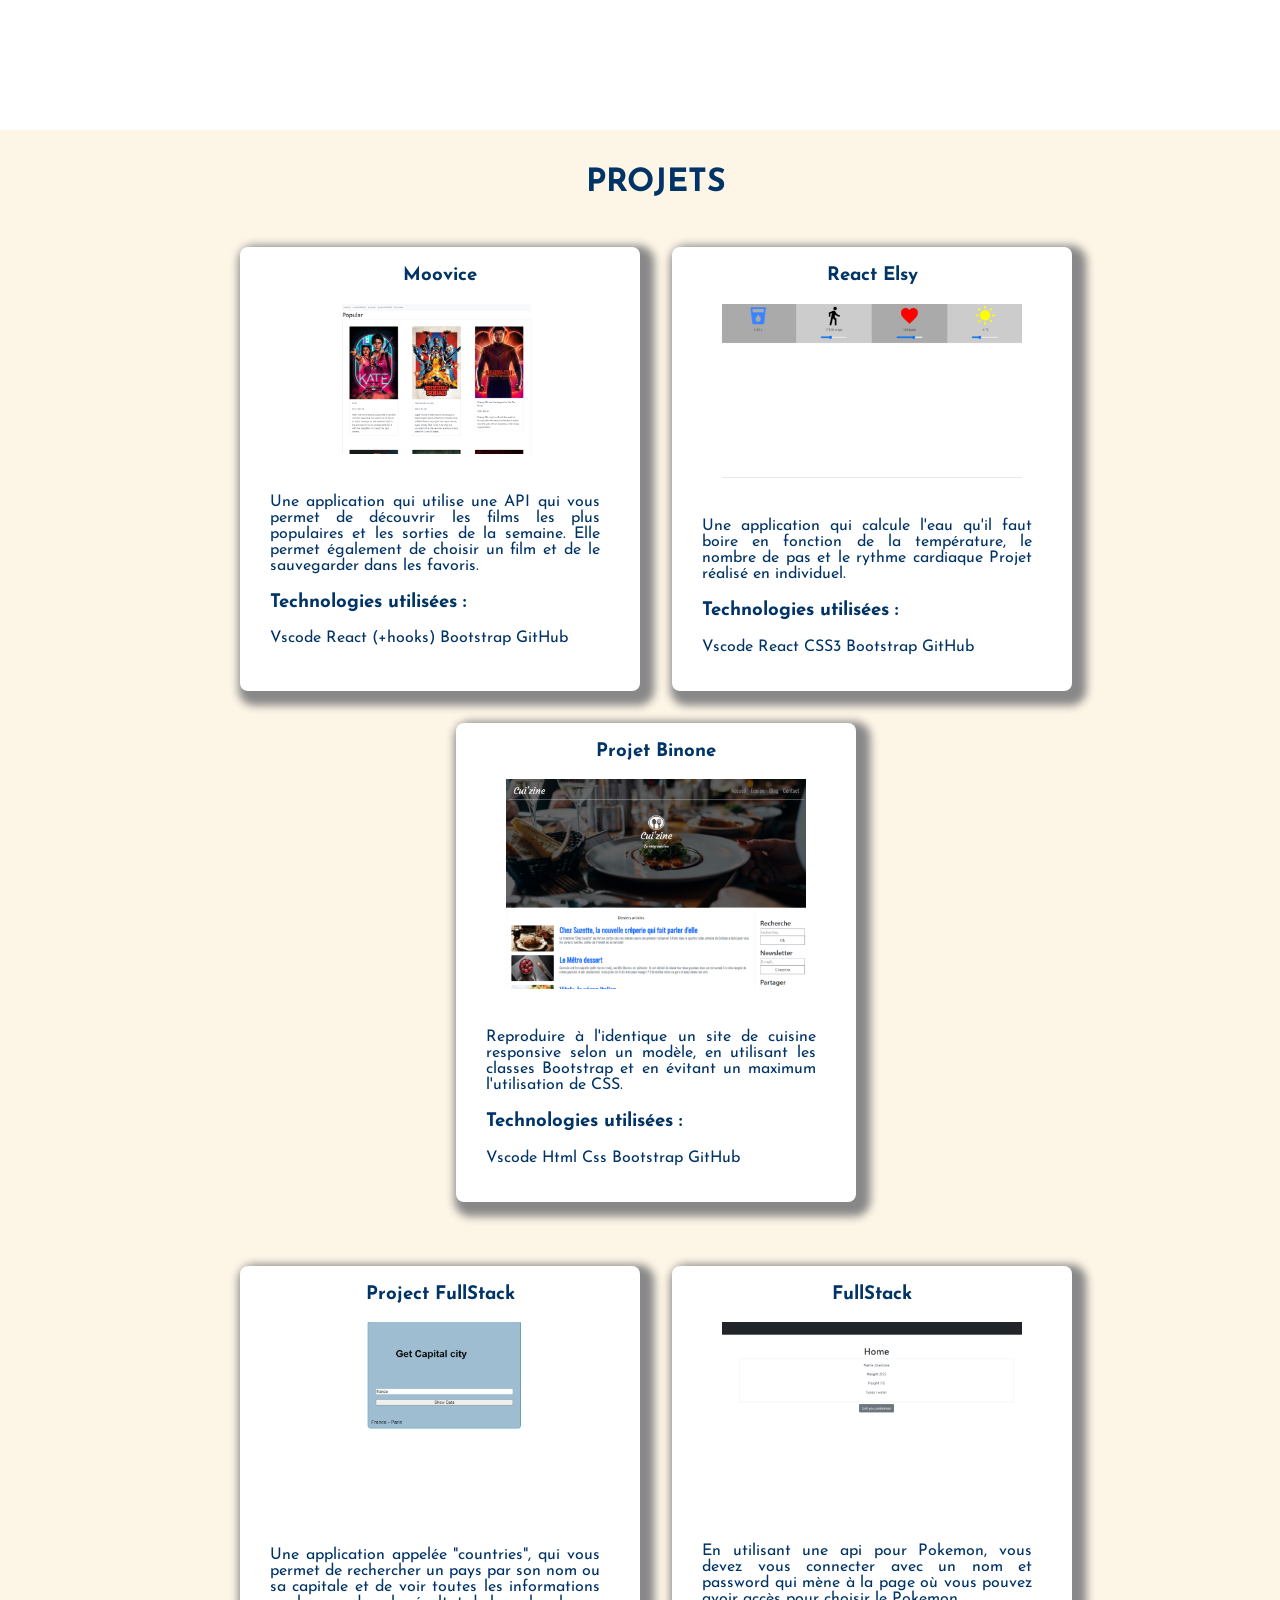
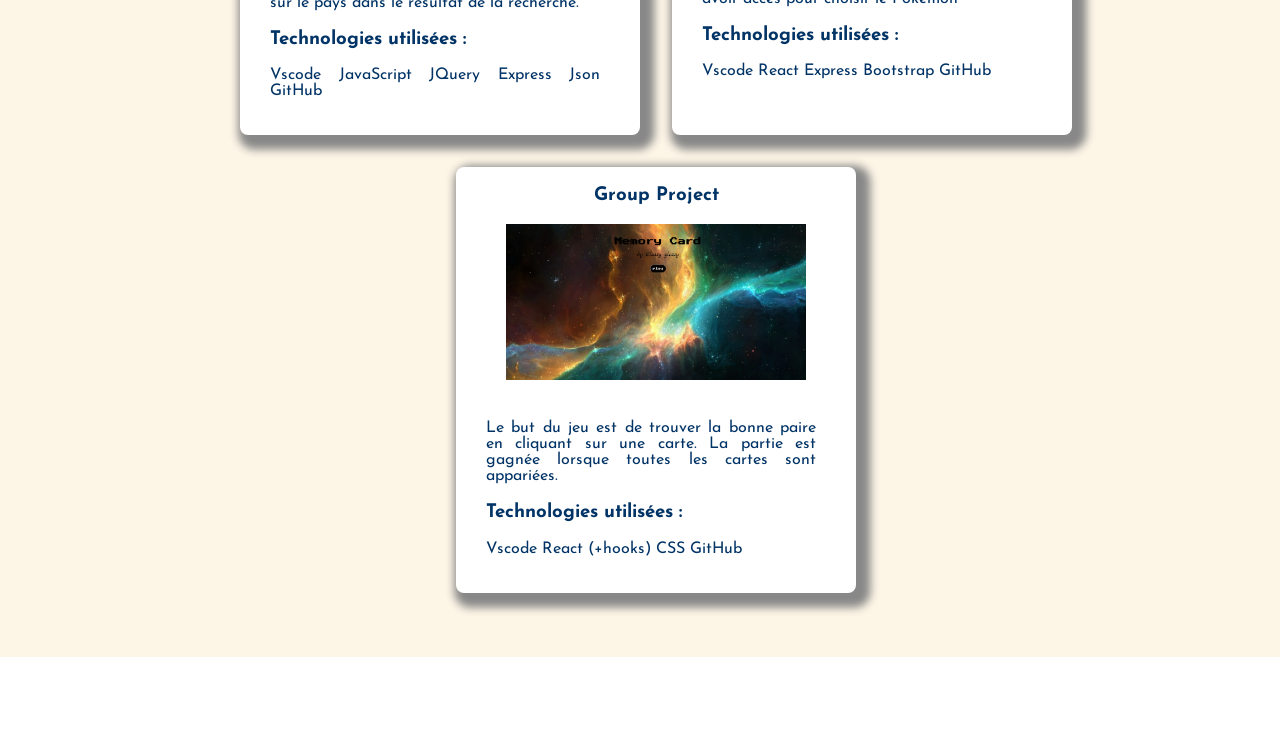
==== commit 7c92a622: "footer set in desktop" ====
--- a/index.html
+++ b/index.html
@@ -138,13 +138,21 @@
                 </div>
             </div>
         </div>
-        <footer>
-            <ul class="flex">
-                <li><a href="https://github.com/yangchent" ><img src="logos/gitHub.png" class="logoFooter"></a></li>
-                <li><a href="https://www.linkedin.com/in/tyangchen/" ><img src="logos/Linkedin.png" class="logoFooter"></a></li>
-                <li><a href="https://www.pinterest.fr/gyachungriom/_saved/" ><img src="logos/Pinterest.png" class="logoFooter"></a></li>
-                <li><a href="https://www.youtube.com/channel/UCDO0JijqJvPrCVNKleCG0oA" ><img src="logos/youtube.png" class="logoFooter"></a></li>
-            </ul>
+        <footer class="flex">
+            <div class="footerRight">
+                
+            </div>
+            <div class="footerLeft">
+                <ul class="flex">
+                    <li><a href="https://github.com/yangchent" ><img src="logos/gitHub.png" class="logoFooter"></a></li>
+                    <li><a href="https://www.linkedin.com/in/tyangchen/" ><img src="logos/Linkedin.png" class="logoFooter"></a></li>
+                    <li><a href="https://www.pinterest.fr/gyachungriom/_saved/" ><img src="logos/Pinterest.png" class="logoFooter"></a></li>
+                    <li><a href="https://www.youtube.com/channel/UCDO0JijqJvPrCVNKleCG0oA" ><img src="logos/youtube.png" class="logoFooter"></a></li>
+                </ul>
+            </div>
+            
+                
+         
         </footer>   
     </div> 
 </body>
--- a/style.css
+++ b/style.css
@@ -88,10 +88,6 @@
     padding-left: 1em;
     height: 3em;
 }
-.logoFooter{
-    margin: 1em;
-    height: 1.5em;
-}
 .logos{
     margin: 1em;
     height: 3em;
@@ -147,6 +143,22 @@
     position: fixed;
     bottom: 0;
     width: 100%;
-    background-color:#fff;
-    color: white;
   }
+.logoFooter{
+    margin: .5em;
+    height: 1.5em;
+}
+footer ul {
+    list-style-type: none;
+    margin: 0 1em;
+}
+.footerRight{
+    width: 50%;
+    background: #003366;
+    text-align: end;
+}
+.footerLeft{
+    color: #fdf5e6;
+    width: 50%;
+    background: #fdf5e6;
+}
--- a/tablet.css
+++ b/tablet.css
@@ -145,6 +145,9 @@
     position: fixed;
     bottom: 0;
     width: 100%;
-    background-color:#fff;
+    background-color:#003366;
     color: white;
-  }+  }
+  footer ul {
+    list-style-type: none;
+}
--- a/mobile.css
+++ b/mobile.css
@@ -78,17 +78,25 @@
 .competence{
     margin: 1em 0.5em;
     padding: 0.2em;
-    text-align: center;
+    text-align: center; 
     min-height: 80vh;
 }
 .competence h3{
     padding: 1em;
 }
+/* .troubled{
+    display:flex;
+
+} */
 .flexLeft{
     padding: 1em 0 0 0;
 }
 .flexRight{
     padding: 1em 0 0 0;   
+}
+.flexx{
+    display: flex;
+    align-items: center;
 }
 .logoFooter{
     padding-left: 1em;
@@ -105,6 +113,10 @@
 .logom{
     padding-left: 0.5em;
     height: 2em
+}
+.logocss{
+    padding-left: 0.5em;
+    height: 2.3em
 }
 .logob{
     padding-left: 0.5em;
@@ -150,6 +162,9 @@
     position: fixed;
     bottom: 0;
     width: 100%;
-    background-color:#fff;
+    background-color:#003366;
     color: white;
   }
+  footer ul {
+    list-style-type: none;
+}
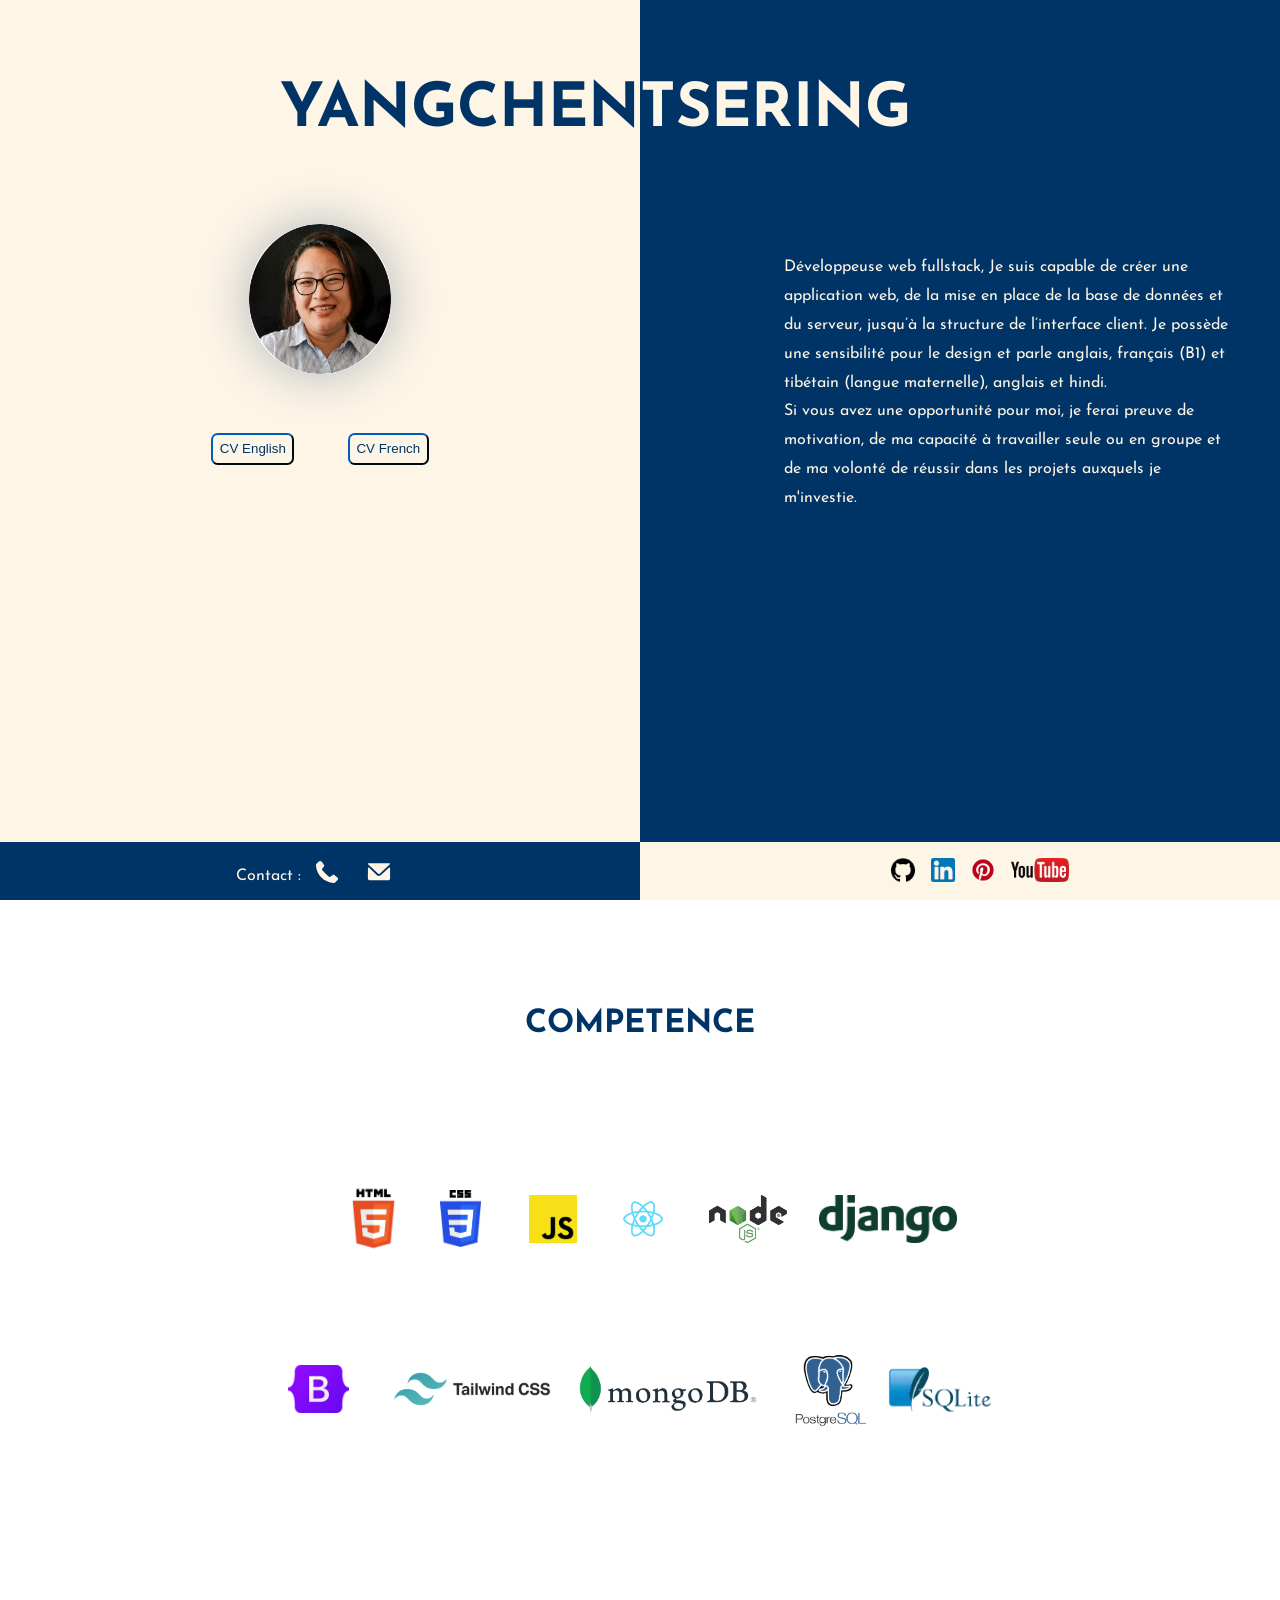
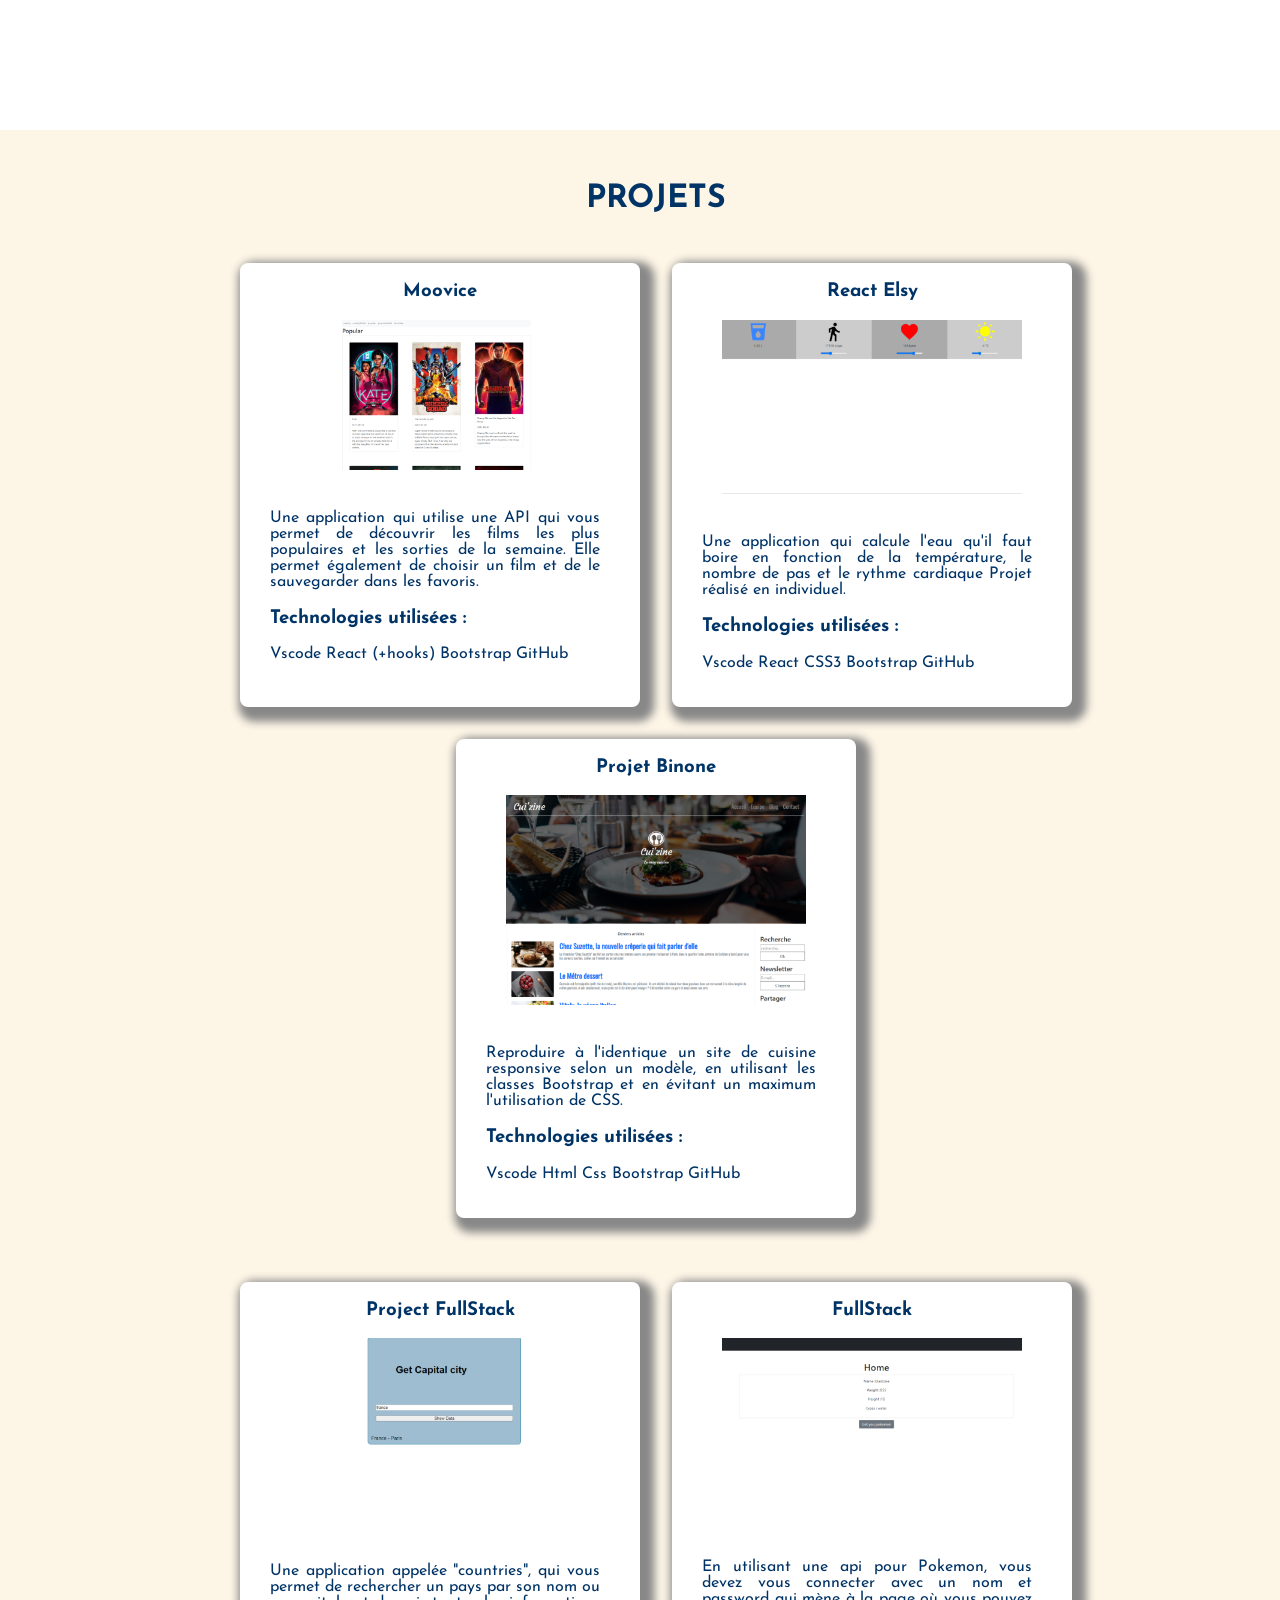
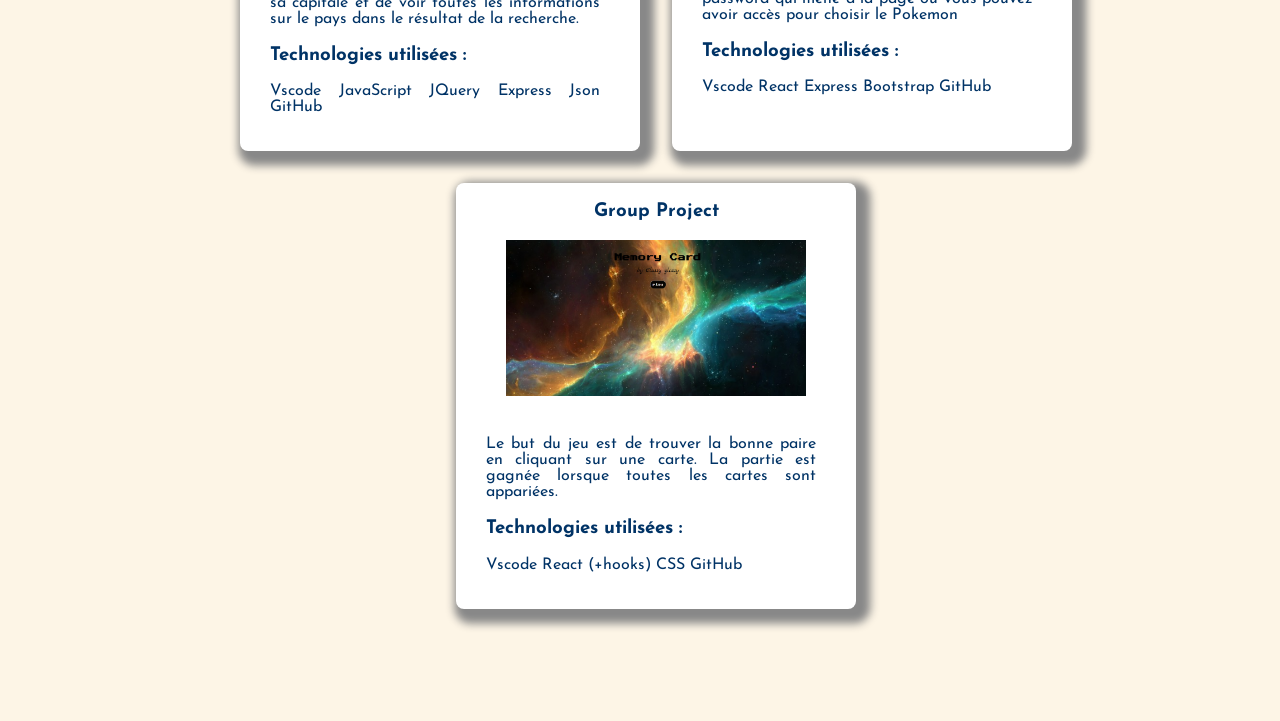
==== commit 7249b86d: "desktop styles complete" ====
--- a/index.html
+++ b/index.html
@@ -140,19 +140,29 @@
         </div>
         <footer class="flex">
             <div class="footerRight">
-                
+
+                <div class="center">
+                    <p>Contact :</p>
+                    <a href = "mailto: abc@example.com"><svg xmlns="http://www.w3.org/2000/svg" x="0px" y="0px" width="52px"   height="1.5em" viewBox="0 0 52 52" enable-background="new 0 0 52 52" xml:space="preserve">
+                            <path fill="#fdf5e6" d="M48.5,37.8l-6.1-4.9c-1.4-1.1-3.4-1.2-4.8-0.1l-5.2,3.8c-0.6,0.5-1.5,0.4-2.1-0.2l-7.8-7l-7-7.8  c-0.6-0.6-0.6-1.4-0.2-2.1l3.8-5.2c1.1-1.4,1-3.4-0.1-4.8l-4.9-6.1c-1.5-1.8-4.2-2-5.9-0.3L3.2,8.3C2.4,9.1,2,10.3,2,11.4  c0.5,10.2,5.1,19.9,11.9,26.7c6.8,6.8,16.5,11.4,26.7,11.9c1.1,0.1,2.2-0.4,3-1.2l5.2-5.2C50.5,42,50.4,39.2,48.5,37.8z"/>
+                            </svg>
+                    </a>
+                    <a href="tel:6031112298"><svg xmlns="http://www.w3.org/2000/svg" x="0px" y="0px" width="52px" height="1.5em" viewBox="0 0 52 52" enable-background="new 0 0 52 52" xml:space="preserve">
+                            <g><path fill="#fdf5e6" d="M24.9,30.1c0.6,0.6,1.5,0.6,2.1,0l22.6-21C50.1,8.3,50,7,48.4,7L3.6,7.1c-1.2,0-2.2,1.1-1.3,2.1L24.9,30.1z   "/><path fill="#fdf5e6" d="M50,17.3c0-1-1.2-1.6-2-0.9L30.3,32.7c-1.2,1.1-2.7,1.7-4.3,1.7s-3.1-0.6-4.3-1.6L4.1,16.4   c-0.8-0.7-2-0.2-2,0.9C2,21.8,2,34,2,40c0,2.2,1.8,4,4,4h40c2.2,0,4-1.8,4-4C50,34,50,21.8,50,17.3z"/>
+                            </g>
+                            </svg>
+                    </a>
+                </div>
             </div>
             <div class="footerLeft">
-                <ul class="flex">
+                <ul class="center">
                     <li><a href="https://github.com/yangchent" ><img src="logos/gitHub.png" class="logoFooter"></a></li>
                     <li><a href="https://www.linkedin.com/in/tyangchen/" ><img src="logos/Linkedin.png" class="logoFooter"></a></li>
                     <li><a href="https://www.pinterest.fr/gyachungriom/_saved/" ><img src="logos/Pinterest.png" class="logoFooter"></a></li>
                     <li><a href="https://www.youtube.com/channel/UCDO0JijqJvPrCVNKleCG0oA" ><img src="logos/youtube.png" class="logoFooter"></a></li>
+                                       
                 </ul>
             </div>
-            
-                
-         
         </footer>   
     </div> 
 </body>
--- a/style.css
+++ b/style.css
@@ -108,9 +108,9 @@
 /*Projects*/
 .projects{
     width: 100%;
-    padding: 1em;
+    padding: 2em 1em 4em 1em;
     text-align: center;
-    margin-bottom: 6em;
+    /* margin-bottom: 6em; */
     background: #fdf5e6;
 }
 .row1{
@@ -153,12 +153,20 @@
     margin: 0 1em;
 }
 .footerRight{
+    padding: .6em 0 0 0;
     width: 50%;
     background: #003366;
-    text-align: end;
+}
+.footerRight p{
+    color:#fdf5e6;
+    text-align:left;
+}
+.footerRight a{
+    padding-top:.5em;
 }
 .footerLeft{
+    padding: .5em 0 0 0;
     color: #fdf5e6;
     width: 50%;
     background: #fdf5e6;
-}+}
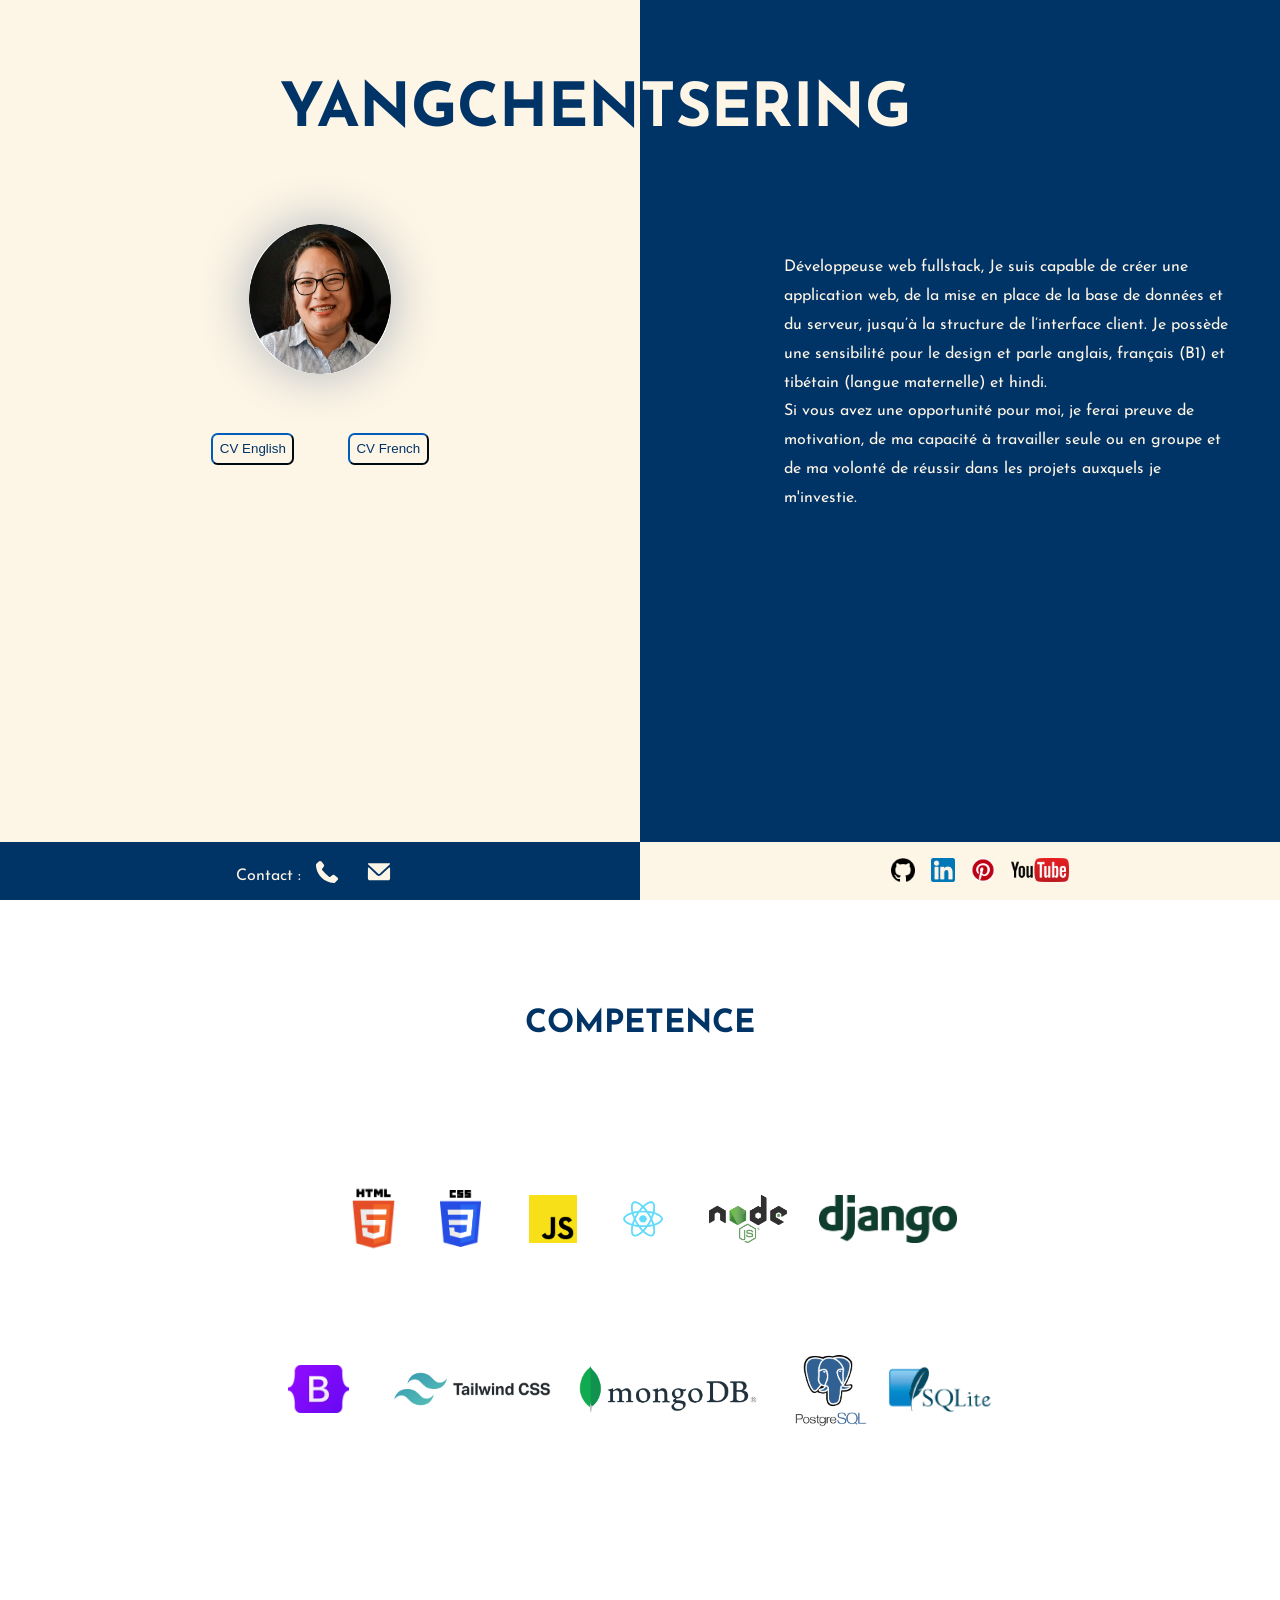
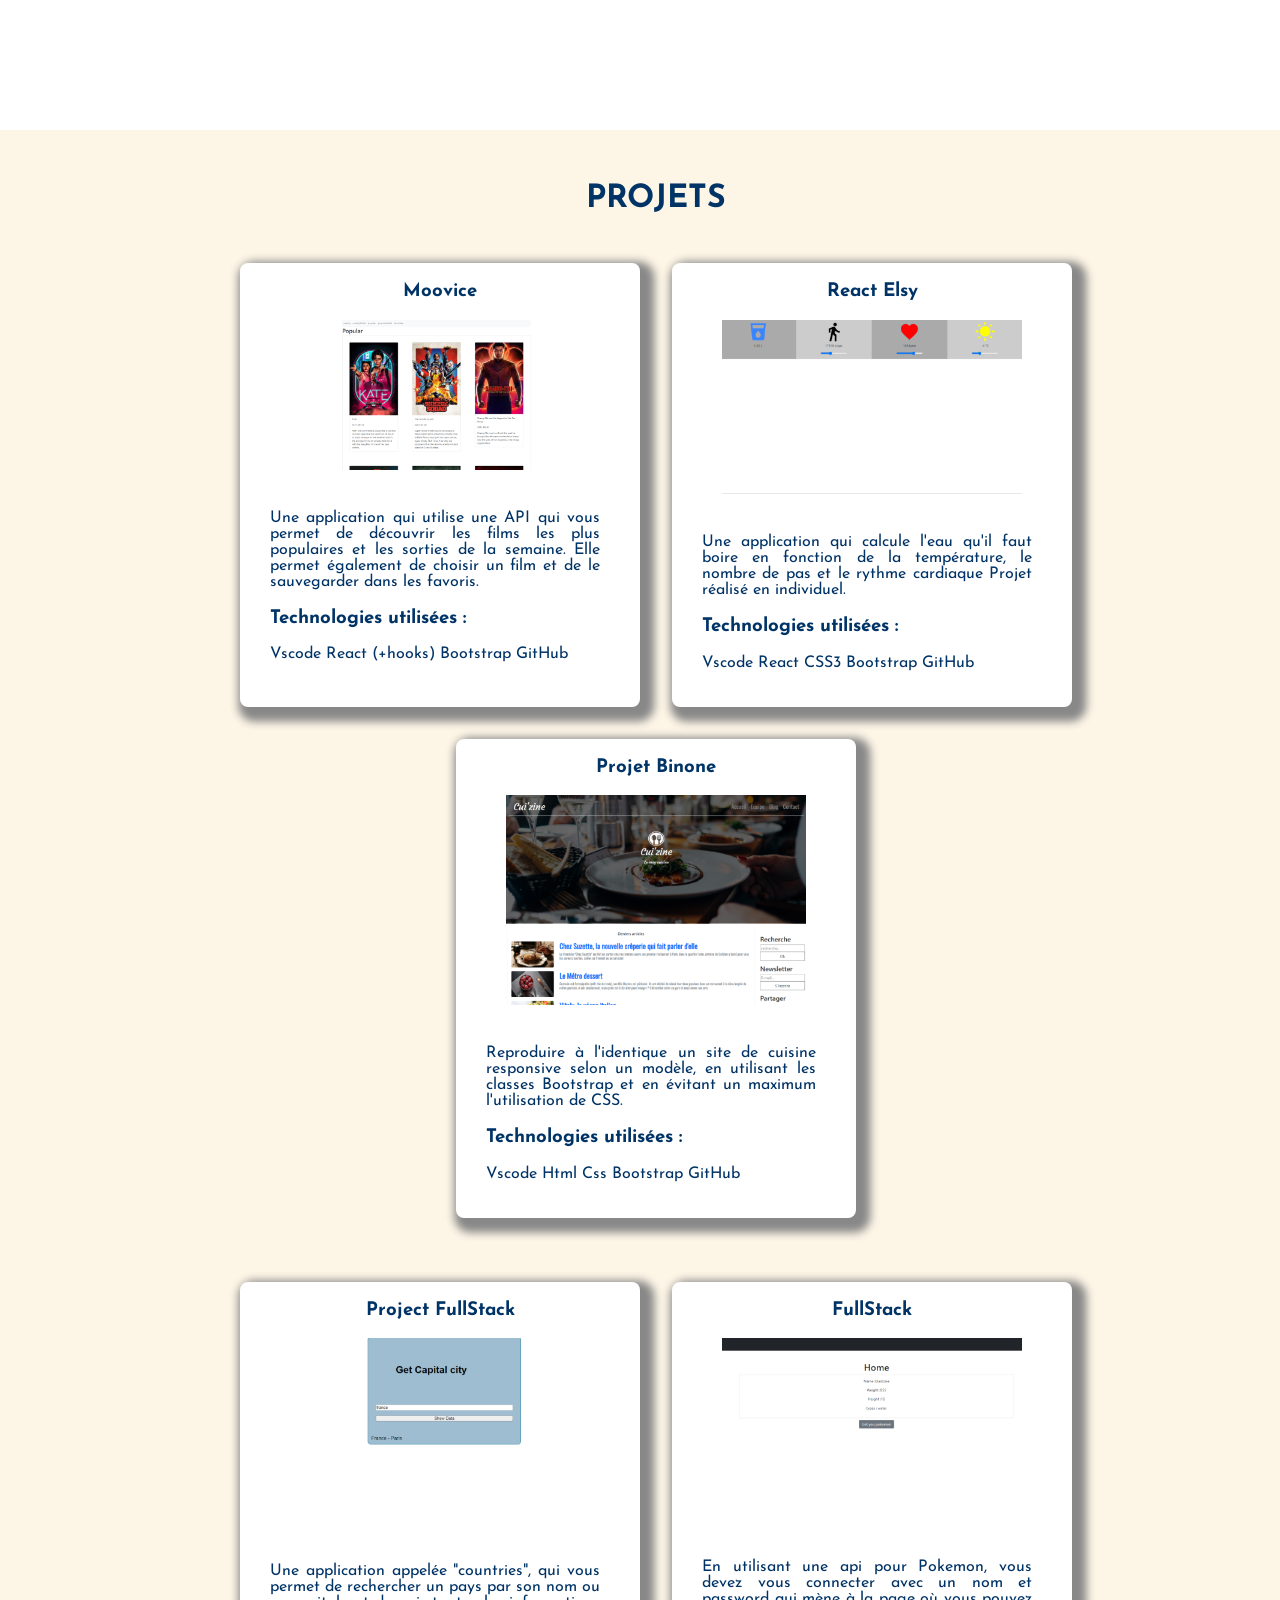
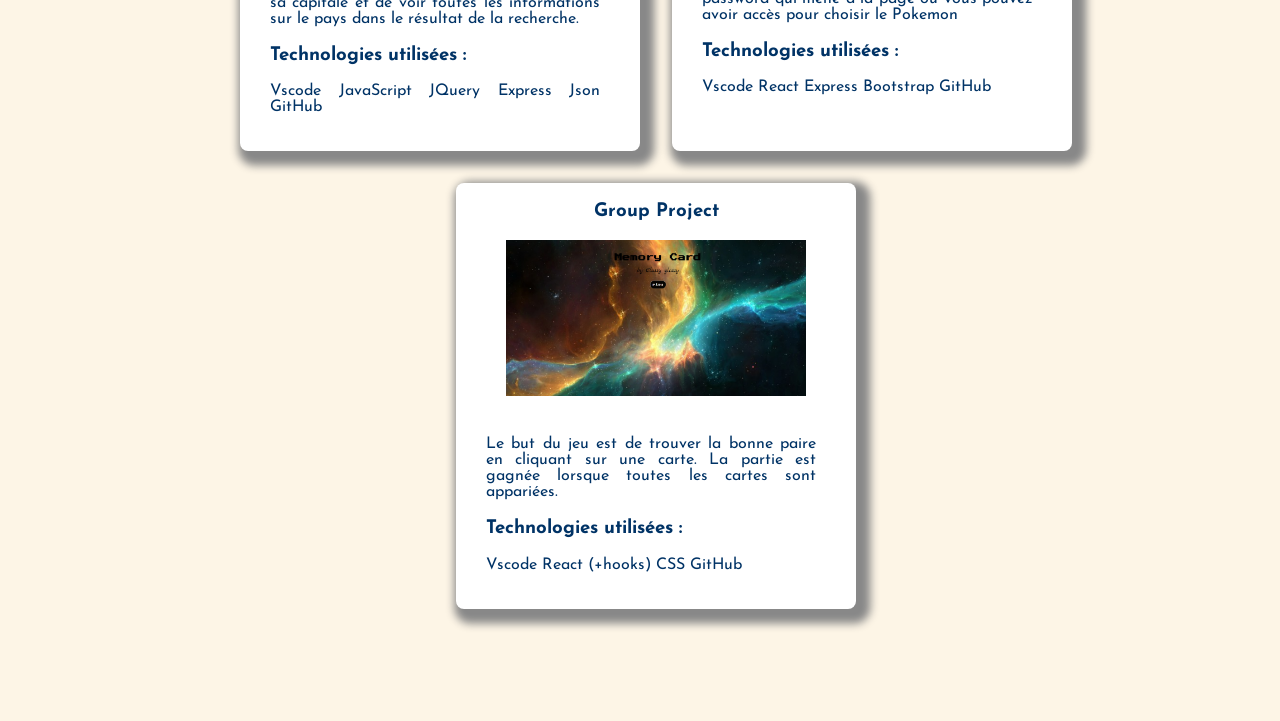
==== commit 5ba522bb: "text modified" ====
--- a/index.html
+++ b/index.html
@@ -36,13 +36,13 @@
                 </div> 
                 <div class="center">
                                           
-                        <button class="button" onclick="location.href='image/YangchenCVEng.pdf'">CV English</button>
-                        <button class="button" onclick="location.href='image/YangchenCVFR.pdf'">CV French</button> 
+                        <button class="button" onclick="window.open('image/YangchenCVEng.pdf')">CV English</button>
+                        <button class="button" onclick="window.open('image/YangchenCVFR.pdf')">CV French</button> 
                 </div>
             </div>
             <div class="left">
                 <h1>TSERING</h1> 
-                <p>Développeuse web fullstack, Je suis capable de créer une application web, de la mise en place de la base de données et du serveur, jusqu’à la structure de l’interface client. Je possède une sensibilité pour le design et parle anglais, français (B1) et tibétain (langue maternelle), anglais et hindi.
+                <p>Développeuse web fullstack, Je suis capable de créer une application web, de la mise en place de la base de données et du serveur, jusqu’à la structure de l’interface client. Je possède une sensibilité pour le design et parle anglais, français (B1) et tibétain (langue maternelle) et hindi.
                 <br /> 
                 Si vous avez une opportunité pour moi, je ferai preuve de motivation, de ma capacité à travailler seule ou en groupe et de ma volonté de réussir dans les projets auxquels je m'investie.                    </p>
             </div>
@@ -143,11 +143,11 @@
 
                 <div class="center">
                     <p>Contact :</p>
-                    <a href = "mailto: abc@example.com"><svg xmlns="http://www.w3.org/2000/svg" x="0px" y="0px" width="52px"   height="1.5em" viewBox="0 0 52 52" enable-background="new 0 0 52 52" xml:space="preserve">
+                    <a href="tel:0768541059"><svg xmlns="http://www.w3.org/2000/svg" x="0px" y="0px" width="52px"   height="1.5em" viewBox="0 0 52 52" enable-background="new 0 0 52 52" xml:space="preserve">
                             <path fill="#fdf5e6" d="M48.5,37.8l-6.1-4.9c-1.4-1.1-3.4-1.2-4.8-0.1l-5.2,3.8c-0.6,0.5-1.5,0.4-2.1-0.2l-7.8-7l-7-7.8  c-0.6-0.6-0.6-1.4-0.2-2.1l3.8-5.2c1.1-1.4,1-3.4-0.1-4.8l-4.9-6.1c-1.5-1.8-4.2-2-5.9-0.3L3.2,8.3C2.4,9.1,2,10.3,2,11.4  c0.5,10.2,5.1,19.9,11.9,26.7c6.8,6.8,16.5,11.4,26.7,11.9c1.1,0.1,2.2-0.4,3-1.2l5.2-5.2C50.5,42,50.4,39.2,48.5,37.8z"/>
                             </svg>
                     </a>
-                    <a href="tel:6031112298"><svg xmlns="http://www.w3.org/2000/svg" x="0px" y="0px" width="52px" height="1.5em" viewBox="0 0 52 52" enable-background="new 0 0 52 52" xml:space="preserve">
+                    <a href = "mailto: gyachungriom@gmail.com"><svg xmlns="http://www.w3.org/2000/svg" x="0px" y="0px" width="52px" height="1.5em" viewBox="0 0 52 52" enable-background="new 0 0 52 52" xml:space="preserve">
                             <g><path fill="#fdf5e6" d="M24.9,30.1c0.6,0.6,1.5,0.6,2.1,0l22.6-21C50.1,8.3,50,7,48.4,7L3.6,7.1c-1.2,0-2.2,1.1-1.3,2.1L24.9,30.1z   "/><path fill="#fdf5e6" d="M50,17.3c0-1-1.2-1.6-2-0.9L30.3,32.7c-1.2,1.1-2.7,1.7-4.3,1.7s-3.1-0.6-4.3-1.6L4.1,16.4   c-0.8-0.7-2-0.2-2,0.9C2,21.8,2,34,2,40c0,2.2,1.8,4,4,4h40c2.2,0,4-1.8,4-4C50,34,50,21.8,50,17.3z"/>
                             </g>
                             </svg>
--- a/style.css
+++ b/style.css
@@ -110,7 +110,6 @@
     width: 100%;
     padding: 2em 1em 4em 1em;
     text-align: center;
-    /* margin-bottom: 6em; */
     background: #fdf5e6;
 }
 .row1{
--- a/tablet.css
+++ b/tablet.css
@@ -3,7 +3,6 @@
 body{
     margin: 0;
     font-family: 'Josefin Sans', sans-serif;
-    font-size: small;
 }
 .blue{
     color:#003366;
@@ -14,8 +13,6 @@
 .center{
     display: flex;
     justify-content: center;
-    left: auto;
-    right:auto;
 }
 /*Main container*/
 .container{
@@ -82,11 +79,7 @@
 .flexitems{
    padding-top: 2rem;
    align-items: center;
-}
-
-.logoFooter{
-    padding-left: 1em;
-    height: 1.5em;
+   flex-wrap: wrap;
 }
 .logodjango{
     padding-left:  1em;
@@ -111,8 +104,7 @@
 /*Projects*/
 .projects{
     text-align: center;
-    margin-bottom: 1.5em;
-    padding: .5em;
+    padding: 2em 1em 6em 1em;
     background: #fdf5e6; 
 }
 .row1{
@@ -148,6 +140,28 @@
     background-color:#003366;
     color: white;
   }
+  .logoFooter{
+    margin: .5em;
+    height: 1.5em;
+}
   footer ul {
     list-style-type: none;
+}
+.footerRight{
+    padding: .6em 0 0 0;
+    width: 50%;
+    background: #003366;
+}
+.footerRight p{
+    color:#fdf5e6;
+    text-align:left;
+}
+.footerRight a{
+    padding-top:0.6em;
+}
+.footerLeft{
+    padding: .5em 0 0 0;
+    color: #fdf5e6;
+    width: 50%;
+    background: #fdf5e6;
 }
--- a/mobile.css
+++ b/mobile.css
@@ -24,7 +24,7 @@
 }
 /*page head*/
 .profile{
-    min-height: 100vh;
+    min-height: 75vh;
     display: flex;
 } 
 /* yangchen */
@@ -41,12 +41,7 @@
     height:130px;
     border-radius: 80px; 
     border-radius: 999px;
-    box-shadow: 
-    rgba(78, 77, 77, 0.287) 0px 54px 55px,  
-    rgba(68, 67, 67, 0.109) 0px -12px 30px,  
-    rgba(0, 0, 0, 0.12) 0px 4px 6px, 
-    rgba(0, 0, 0, 0.185) 0px 12px 13px, 
-    rgba(0, 0, 0, 0.20) 0px -3px 5px;
+    box-shadow: 0 0 50px #adb5bd;
 }
 button{
     margin: .5em;
@@ -79,28 +74,21 @@
     margin: 1em 0.5em;
     padding: 0.2em;
     text-align: center; 
-    min-height: 80vh;
+    min-height: 60vh;
 }
-.competence h3{
+.competence h1{
     padding: 1em;
 }
-/* .troubled{
-    display:flex;
-
-} */
+.flexitems{
+    padding-top: 2rem;
+    align-items: center;
+    flex-wrap: wrap;
+ }
 .flexLeft{
     padding: 1em 0 0 0;
 }
 .flexRight{
     padding: 1em 0 0 0;   
-}
-.flexx{
-    display: flex;
-    align-items: center;
-}
-.logoFooter{
-    padding-left: 1em;
-    height: 1.5em;
 }
 .logo{
     padding-left:  0.5em;
@@ -129,13 +117,8 @@
 /*Projects*/
 .projects{
     text-align: center;
-    margin-bottom: 1.5em;
-    padding: .5em;
+    padding: 2em 0 6em 0;
     background: #fdf5e6;
-}
-.row1{
-  margin: 1em 0;
-  flex-direction: column;
 }
 .card{
     width: 300px;
@@ -165,6 +148,25 @@
     background-color:#003366;
     color: white;
   }
+  .logoFooter{
+    height: 1.5em;
+}
   footer ul {
     list-style-type: none;
+}
+.footerRight{
+    width: 50%;
+    background: #003366;
+}
+.footerRight p{
+    color:#fdf5e6;
+    text-align:left;
+}
+.footerRight a{
+    padding-top:0.6em;
+}
+.footerLeft{
+    width: 50%;
+    background: #fdf5e6;
+    color: #fdf5e6;
 }
